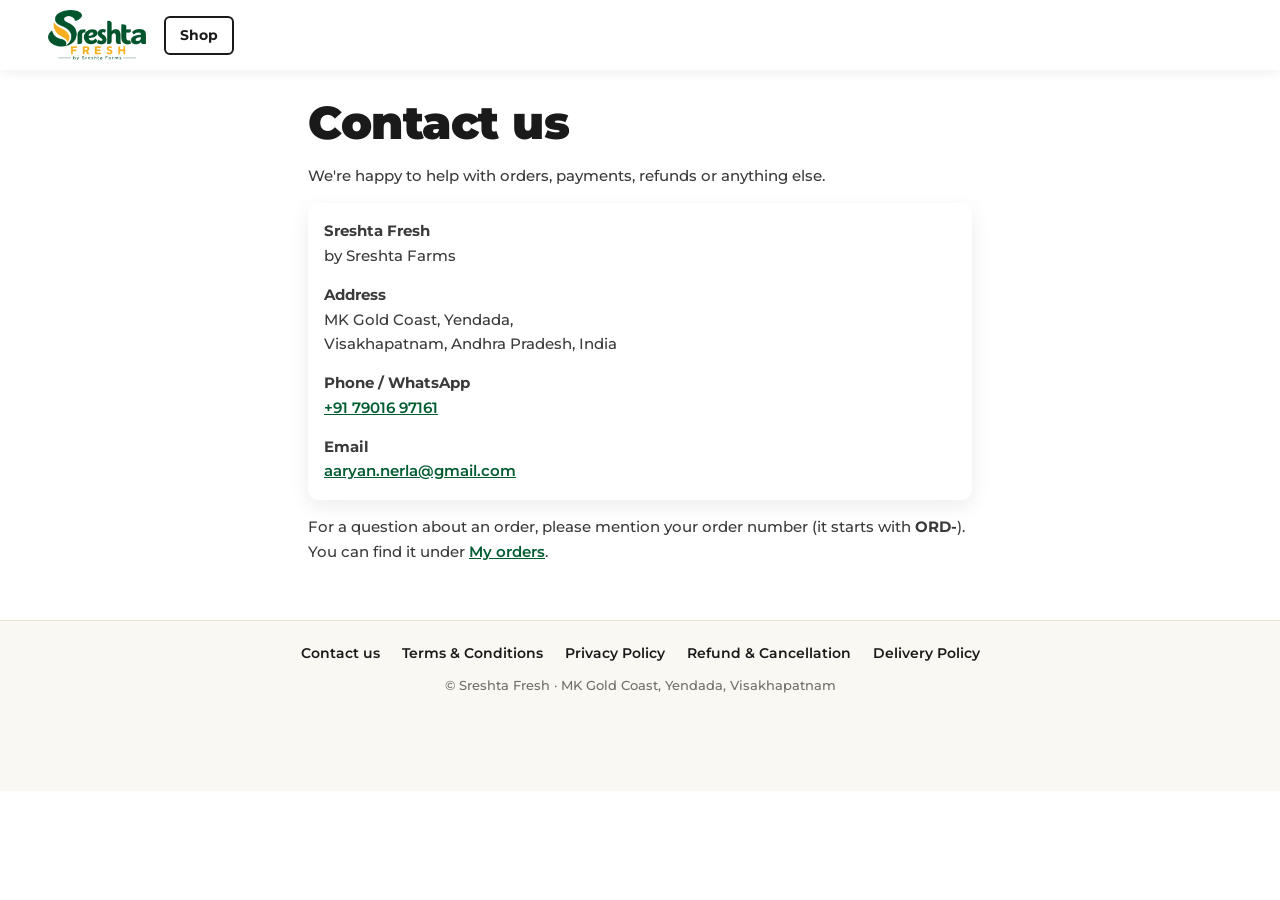
==== contact.html @ a00caa41 "Add files via upload" ====
<!DOCTYPE html>
<html lang="en">
<head>
  <meta charset="utf-8">
  <meta name="viewport" content="width=device-width, initial-scale=1, viewport-fit=cover">
  <title>Contact us · Sreshta Fresh</title>
  <link rel="icon" href="icon.png">
  <link rel="preconnect" href="https://fonts.googleapis.com">
  <link rel="preconnect" href="https://fonts.gstatic.com" crossorigin>
  <link href="https://fonts.googleapis.com/css2?family=Montserrat:wght@400;500;600;700;800;900&display=swap" rel="stylesheet">
  <link rel="stylesheet" href="style.css">
</head>
<body>
  <header class="top">
    <a href="./" class="brand"><img src="logo.png" alt="Sreshta Fresh by Sreshta Farms"></a>
    <a href="./" class="pill-btn">Shop</a>
  </header>
  <main class="legal">
    <h1>Contact us</h1>
    <p>We're happy to help with orders, payments, refunds or anything else.</p>
    <div class="card contact-card">
      <p><b>Sreshta Fresh</b><br>by Sreshta Farms</p>
      <p><b>Address</b><br>MK Gold Coast, Yendada,<br>Visakhapatnam, Andhra Pradesh, India</p>
      <p><b>Phone / WhatsApp</b><br><a href="tel:+917901697161">+91 79016 97161</a></p>
      <p><b>Email</b><br><a href="mailto:aaryan.nerla@gmail.com">aaryan.nerla@gmail.com</a></p>
    </div>
    <p>For a question about an order, please mention your order number (it starts with <b>ORD-</b>). You can find it under <a href="./#orders">My orders</a>.</p>
  </main>
  <footer class="site-foot">
    <nav><a href="contact.html">Contact us</a><a href="terms.html">Terms &amp; Conditions</a><a href="privacy.html">Privacy Policy</a><a href="refund.html">Refund &amp; Cancellation</a><a href="shipping.html">Delivery Policy</a></nav>
    <p>© Sreshta Fresh · MK Gold Coast, Yendada, Visakhapatnam</p>
  </footer>
</body>
</html>
---- style.css ----
:root {
  --ink: #1a1a1a;
  --ink-2: #3a3a3a;
  --muted: #6f6f6a;
  --line: #e6e0d2;
  --bg: #ffffff;
  --soft: #faf8f3;
  --card: #ffffff;
  --gold: #f8b226;
  --gold-d: #9a7410;
  --gold-l: #fff6dc;
  --green: #015c30;
  --green-l: #e4f1e8;
  --stamp: #8a3324;
  --red: #c0392b;
  --red-l: #fdecea;
  --shadow: 0 6px 20px rgba(20, 20, 10, .08);
  --radius: 10px;
  --t-veg: #edf5ee;
  --t-flo: #fff1e6;
  --t-egg: #fff7e0;
  --t-chk: #f5ede4;
}
* { box-sizing: border-box; }
html { -webkit-text-size-adjust: 100%; }
body {
  margin: 0; background: var(--bg); color: var(--ink);
  font: 500 15px/1.5 "Montserrat", system-ui, -apple-system, "Segoe UI", Roboto, sans-serif;
  -webkit-tap-highlight-color: transparent;
}
h1, h2, h3 { font-weight: 800; line-height: 1.1; margin: 0; letter-spacing: -.01em; }
a { color: var(--ink); }
button, select { font: inherit; cursor: pointer; }
[hidden] { display: none !important; }

/* ---------- header ---------- */
.top {
  position: sticky; top: 0; z-index: 20; display: flex; align-items: center; gap: 18px;
  padding: 10px clamp(16px, 4vw, 48px); background: #fff; box-shadow: 0 2px 12px rgba(0, 0, 0, .07);
}
.brand img { height: 50px; width: auto; display: block; }
.nav { margin-left: auto; display: flex; gap: 26px; }
.nav button { border: 0; background: none; padding: 6px 0; font-weight: 600; font-size: 15.5px; color: var(--ink); border-bottom: 2px solid transparent; }
.nav button:hover, .nav button.on { border-bottom-color: var(--gold); }
.pill-btn {
  text-decoration: none; font-weight: 700; font-size: 14px; color: var(--ink); background: #fff;
  border: 2px solid var(--ink); padding: 7px 14px; border-radius: 6px; white-space: nowrap;
}
.pill-btn:hover { background: var(--ink); color: var(--gold); }
@media (max-width: 860px) {
  .nav { display: none; }
  .pill-btn { margin-left: auto; }
  .brand img { height: 42px; }
}

main { max-width: 1280px; margin: 0 auto; padding: 22px clamp(16px, 4vw, 48px) 120px; }
.view { display: none; }
.view.on { display: block; }

/* ---------- shop heading + filters ---------- */
.shop-head { display: flex; flex-wrap: wrap; align-items: center; justify-content: space-between; gap: 16px 24px; }
.shop-head h1 { font-size: clamp(34px, 6.4vw, 76px); font-weight: 900; letter-spacing: -.02em; }
.cats { display: flex; gap: 10px; overflow-x: auto; scrollbar-width: none; max-width: 100%; padding-bottom: 2px; }
.cats::-webkit-scrollbar { display: none; }
.cat {
  flex: none; border: 2px solid var(--line); background: #fff; color: var(--ink); border-radius: 4px;
  padding: 12px 20px; font-weight: 700; font-size: 14px; letter-spacing: .08em; text-transform: uppercase;
}
.cat:hover { border-color: var(--ink); }
.cat.on { background: var(--ink); border-color: var(--ink); color: var(--gold); }
@media (max-width: 600px) { .cat { padding: 9px 14px; font-size: 12.5px; } }

.infobar { display: flex; flex-wrap: wrap; align-items: center; gap: 4px 10px; margin: 14px 0 6px; color: var(--muted); font-size: 14px; }
.infobar .sep { color: var(--line); }
.live { display: inline-flex; align-items: center; gap: 7px; font-weight: 700; color: var(--green); }
.dot { width: 9px; height: 9px; border-radius: 50%; background: #1fae5b; box-shadow: 0 0 0 0 rgba(31, 174, 91, .6); animation: pulse 1.8s infinite; }
.live.off { color: var(--red); }
.live.off .dot { background: var(--red); animation: none; }
@keyframes pulse { 70% { box-shadow: 0 0 0 8px rgba(31, 174, 91, 0); } 100% { box-shadow: 0 0 0 0 rgba(31, 174, 91, 0); } }

.note { margin-top: 12px; padding: 12px 16px; border-radius: 6px; background: var(--gold-l); color: #6b4a00; font-weight: 600; font-size: 14px; }
.note.err { background: var(--red-l); color: var(--red); }

/* chicken pre-book strip */
.chick {
  margin-top: 14px; display: flex; align-items: center; gap: 14px; padding: 14px 18px; border-radius: 6px;
  background: var(--ink); color: #fff;
}
.chick .em { font-size: 30px; }
.chick b { display: block; font-size: 16px; font-weight: 800; }
.chick span { color: #cfcabd; font-size: 13.5px; }
.chick .btn { margin-left: auto; flex: none; }

/* ---------- product grid ---------- */
.grid { display: grid; grid-template-columns: repeat(2, minmax(0, 1fr)); gap: 14px; margin-top: 20px; }
@media (min-width: 760px) { .grid { grid-template-columns: repeat(3, minmax(0, 1fr)); gap: 22px; } }
@media (min-width: 1100px) { .grid { grid-template-columns: repeat(4, minmax(0, 1fr)); gap: 28px; } }
.loading, .empty { grid-column: 1 / -1; text-align: center; color: var(--muted); padding: 40px 10px; }

.item { position: relative; background: var(--card); border-radius: var(--radius); box-shadow: var(--shadow); overflow: hidden; display: flex; flex-direction: column; }
.ph { position: relative; aspect-ratio: 4 / 3; display: grid; place-items: center; font-size: 64px; overflow: hidden; }
.ph img { position: absolute; inset: 0; width: 100%; height: 100%; object-fit: cover; }
.ph .em { line-height: 1; }
.ph.Veggies { background: var(--t-veg); }
.ph.Flowers { background: var(--t-flo); }
.ph.Eggs { background: var(--t-egg); }
.ph.Country-Chicken { background: var(--t-chk); }
.badge {
  position: absolute; left: 14px; top: 14px; z-index: 1; background: var(--gold); color: var(--ink);
  font-weight: 800; font-size: 12.5px; letter-spacing: .04em; text-transform: uppercase; padding: 6px 11px; border-radius: 3px;
}
.stamp {
  position: absolute; z-index: 2; left: 50%; top: 50%; transform: translate(-50%, -50%) rotate(-14deg);
  border: 3px solid var(--stamp); color: var(--stamp); background: rgba(255, 255, 255, .88); border-radius: 12px;
  padding: 6px 14px; font-weight: 900; font-size: clamp(16px, 2.6vw, 27px); letter-spacing: .03em; text-transform: uppercase; white-space: nowrap;
}
.item.sold .ph img, .item.sold .ph .em { filter: grayscale(.7) opacity(.75); }

.info { padding: 16px 18px 18px; display: flex; flex-direction: column; flex: 1; }
.kicker { color: var(--gold-d); font-size: 12.5px; font-weight: 700; letter-spacing: .14em; text-transform: uppercase; }
.name { font-weight: 800; font-size: 19px; line-height: 1.25; margin-top: 6px; }
.sub { color: var(--muted); font-size: 15px; margin-top: 3px; }
.sub.low { color: #a26a00; font-weight: 700; }
.sub.out { color: var(--stamp); font-weight: 700; }
.lbl { color: var(--muted); font-weight: 700; font-size: 14px; margin: 14px 0 6px; }
.pack {
  width: 100%; appearance: none; -webkit-appearance: none; background: #fff url("data:image/svg+xml,%3Csvg xmlns='http://www.w3.org/2000/svg' width='12' height='8'%3E%3Cpath d='M1 1l5 5 5-5' fill='none' stroke='%231a1a1a' stroke-width='2'/%3E%3C/svg%3E") no-repeat right 14px center;
  border: 2px solid var(--line); border-radius: 4px; padding: 11px 38px 11px 14px; font-size: 17px; font-weight: 600; color: var(--ink);
}
.pack:focus { outline: none; border-color: var(--ink); }
.pack:disabled { color: var(--muted); background-color: var(--soft); }
.price { margin-top: 14px; display: flex; align-items: baseline; flex-wrap: wrap; gap: 0 8px; }
.price b { font-size: 26px; font-weight: 800; }
.price span { color: var(--muted); font-size: 15px; }
.per { color: var(--muted); font-size: 12.5px; margin-top: 1px; }
.acts { display: flex; gap: 10px; margin-top: auto; padding-top: 14px; }
.acts .btn { flex: 1; }
.count {
  flex: 1; display: flex; align-items: center; justify-content: space-between; border: 2px solid var(--ink); border-radius: 4px; background: #fff; min-height: 50px;
}
.count button { border: 0; background: none; width: 44px; align-self: stretch; font-size: 22px; font-weight: 800; color: var(--ink); }
.count span { font-weight: 800; font-size: 18px; }
.acts .btn.gold { min-height: 50px; font-size: 16px; letter-spacing: .06em; }
.in-basket { border: 0; background: none; padding: 0; text-align: left; font-size: 13px; color: var(--green); font-weight: 700; margin-top: 10px; }

@media (max-width: 600px) {
  .info { padding: 12px 12px 14px; }
  .name { font-size: 16px; }
  .sub { font-size: 13px; }
  .kicker { font-size: 10.5px; letter-spacing: .1em; }
  .lbl { margin: 10px 0 5px; font-size: 12.5px; }
  .pack { font-size: 15px; padding: 9px 30px 9px 10px; background-position: right 10px center; }
  .price b { font-size: 21px; }
  .price span { font-size: 13px; }
  .badge { left: 8px; top: 8px; font-size: 10.5px; padding: 4px 8px; }
  .ph { font-size: 46px; }
  .acts { flex-direction: column; gap: 8px; }
}

/* ---------- buttons ---------- */
.btn {
  border: 2px solid transparent; border-radius: 4px; padding: 12px 18px; font-weight: 800; font-size: 14.5px; letter-spacing: .04em;
  background: var(--soft); color: var(--ink); display: inline-flex; align-items: center; justify-content: center; gap: 6px; text-decoration: none; text-align: center;
}
.btn.gold { background: var(--gold); color: var(--ink); text-transform: uppercase; }
.btn.gold:hover { filter: brightness(.96); }
.btn.dark, .btn.green { background: var(--ink); color: var(--gold); }
.btn.ghost { background: #fff; border-color: var(--ink); color: var(--ink); }
.btn.wa { background: #1fa855; color: #fff; }
.btn.danger { background: #fff; border-color: #efc4bd; color: var(--red); }
.btn.out { background: #ede7da; color: #9b9586; text-transform: uppercase; cursor: default; }
.btn.wide { width: 100%; }
.btn.big { padding: 15px 18px; font-size: 16px; }
.btn:disabled { opacity: .55; cursor: default; }

.stepper { display: flex; align-items: center; border: 2px solid var(--line); border-radius: 4px; overflow: hidden; background: #fff; }
.stepper button { border: 0; background: transparent; color: var(--ink); width: 38px; height: 40px; font-size: 20px; font-weight: 800; flex: none; }
.stepper input {
  flex: 1; min-width: 0; width: 100%; border: 0; background: transparent; color: var(--ink); text-align: center;
  font: 700 15px "Montserrat", sans-serif; padding: 0; -moz-appearance: textfield;
}
.stepper input::-webkit-outer-spin-button, .stepper input::-webkit-inner-spin-button { -webkit-appearance: none; margin: 0; }
.stepper .u { color: var(--muted); font-size: 12px; font-weight: 700; padding-right: 2px; }

/* ---------- basket bar ---------- */
.basket-bar { position: fixed; left: 0; right: 0; bottom: 0; z-index: 30; padding: 10px 16px calc(10px + env(safe-area-inset-bottom)); }
.basket-bar button {
  width: 100%; max-width: 560px; margin: 0 auto; display: flex; justify-content: space-between; align-items: center;
  background: var(--ink); color: #fff; border: 0; border-radius: 6px; padding: 16px 20px; font-weight: 800; font-size: 16px;
  box-shadow: 0 10px 28px rgba(0, 0, 0, .28);
}
.bb-go { color: var(--gold); text-transform: uppercase; letter-spacing: .04em; font-size: 14px; }

/* ---------- bottom sheet ---------- */
.sheet-wrap { position: fixed; inset: 0; z-index: 50; background: rgba(15, 15, 10, .5); display: flex; align-items: flex-end; justify-content: center; }
.sheet {
  width: 100%; max-width: 560px; max-height: 92vh; overflow: auto; background: var(--soft); border-radius: 14px 14px 0 0;
  padding: 20px 16px calc(22px + env(safe-area-inset-bottom)); animation: up .22s ease-out;
}
@keyframes up { from { transform: translateY(30px); opacity: .4; } }
.sheet-head { display: flex; justify-content: space-between; align-items: center; margin-bottom: 14px; }
.sheet-head h2 { font-size: 24px; }
.x { border: 0; background: #fff; width: 38px; height: 38px; border-radius: 50%; font-size: 20px; box-shadow: var(--shadow); }

.card { background: var(--card); border-radius: var(--radius); box-shadow: var(--shadow); padding: 16px; margin-bottom: 14px; }
.card h3 { font-size: 17px; }
.line { display: flex; align-items: center; gap: 10px; padding: 11px 0; border-top: 1px solid var(--line); }
.line:first-child { border-top: 0; padding-top: 2px; }
.line .grow { flex: 1; min-width: 0; }
.line .name { font-size: 15.5px; margin: 0; }
.line .price { margin: 2px 0 0; color: var(--muted); font-size: 13.5px; display: block; }
.line .stepper { width: 132px; flex: none; margin: 0; }
.line .amt { width: 66px; text-align: right; font-weight: 800; flex: none; }
.total { display: flex; justify-content: space-between; font-size: 21px; font-weight: 900; padding-top: 12px; border-top: 2px dashed var(--line); margin-top: 6px; }
.payinfo { display: flex; gap: 10px; align-items: center; background: var(--gold-l); border-radius: 6px; padding: 12px 14px; font-size: 14px; font-weight: 600; color: #6b4a00; margin-bottom: 14px; }

label { display: block; font-size: 13.5px; font-weight: 700; color: var(--muted); margin: 0 0 6px 1px; }
input, textarea {
  width: 100%; font: 500 16px "Montserrat", sans-serif; padding: 12px 13px; border: 2px solid var(--line); border-radius: 4px; background: #fff; color: var(--ink);
}
input:focus, textarea:focus { outline: none; border-color: var(--ink); }
.field { margin-bottom: 12px; }
.row2 { display: grid; grid-template-columns: 1fr 1fr; gap: 10px; }
.inline { display: flex; gap: 8px; }
.inline input { flex: 1; min-width: 0; }
.hint { font-size: 13px; color: var(--muted); margin: 5px 1px 0; }
.hint.ok { color: var(--green); font-weight: 700; }
.toggle { display: grid; grid-template-columns: 1fr 1fr; gap: 8px; margin-bottom: 12px; }
.toggle button { border: 2px solid var(--line); background: #fff; border-radius: 4px; padding: 12px 6px; font-weight: 700; color: var(--ink); }
.toggle button.on { border-color: var(--ink); background: var(--ink); color: var(--gold); }

/* ---------- order placed + my orders ---------- */
.back { display: inline-block; font-weight: 700; text-decoration: none; margin: 4px 0 12px; }
#view-orders h2, #view-done h2 { font-size: clamp(28px, 5vw, 44px); font-weight: 900; margin-bottom: 14px; }
#view-orders, #view-done { max-width: 640px; margin: 0 auto; }
.done-top { text-align: center; padding: 18px 10px 8px; }
.tick { width: 74px; height: 74px; margin: 0 auto 12px; border-radius: 50%; background: var(--gold); color: var(--ink); display: grid; place-items: center; font-size: 38px; font-weight: 900; animation: pop .35s ease-out; }
@keyframes pop { from { transform: scale(.4); } }
.oid { font-weight: 700; color: var(--muted); font-size: 14px; }
.actions { display: grid; gap: 10px; }
.actions .row2 { gap: 10px; }

.track { display: flex; align-items: center; margin: 12px 0 6px; }
.track .st { flex: 1; text-align: center; font-size: 12px; font-weight: 700; color: #b5b1a6; position: relative; }
.track .st::before { content: ""; display: block; width: 14px; height: 14px; margin: 0 auto 6px; border-radius: 50%; background: #e3ddcf; position: relative; z-index: 1; }
.track .st::after { content: ""; position: absolute; top: 6px; left: -50%; width: 100%; height: 3px; background: #e3ddcf; }
.track .st:first-child::after { display: none; }
.track .st.on { color: var(--green); }
.track .st.on::before, .track .st.on::after { background: var(--green); }
.track .st.now::before { box-shadow: 0 0 0 5px var(--green-l); }
.chip { display: inline-block; font-size: 11.5px; font-weight: 800; letter-spacing: .05em; text-transform: uppercase; padding: 4px 9px; border-radius: 3px; background: var(--green-l); color: var(--green); }
.chip.pending { background: var(--gold-l); color: var(--gold-d); }
.chip.cancel { background: var(--red-l); color: var(--red); }
.ord-head { display: flex; justify-content: space-between; gap: 10px; align-items: flex-start; }
.ord-items { color: var(--muted); font-size: 14px; margin-top: 4px; }

.toast {
  position: fixed; left: 16px; right: 16px; bottom: 90px; z-index: 60; max-width: 520px; margin: 0 auto; background: var(--ink); color: #fff;
  padding: 13px 16px; border-radius: 6px; font-weight: 600; font-size: 15px; opacity: 0; transform: translateY(10px); transition: .2s; pointer-events: none;
}
.toast.show { opacity: 1; transform: none; }
.toast.err { background: var(--red); }

@media (max-width: 380px) {
  .line .stepper { width: 116px; }
}

/* ---------- footer + policy pages ---------- */
.site-foot { border-top: 1px solid var(--line); background: var(--soft); padding: 22px clamp(16px, 4vw, 48px) calc(96px + env(safe-area-inset-bottom)); text-align: center; }
.site-foot nav { display: flex; flex-wrap: wrap; justify-content: center; gap: 8px 22px; }
.site-foot a { color: var(--ink); font-weight: 600; font-size: 14px; text-decoration: none; }
.site-foot a:hover { text-decoration: underline; }
.site-foot p { color: var(--muted); font-size: 13px; margin: 12px 0 0; }
main.legal { max-width: 760px; padding-bottom: 40px; }
.legal h1 { font-size: clamp(30px, 5vw, 46px); font-weight: 900; margin: 6px 0 6px; }
.legal h2 { font-size: 19px; margin: 26px 0 8px; }
.legal p, .legal li { color: var(--ink-2); line-height: 1.65; }
.legal ul { padding-left: 20px; margin: 6px 0; }
.legal li { margin: 4px 0; }
.legal .upd { color: var(--muted); font-size: 13.5px; margin-top: 0; }
.legal a { color: var(--green); font-weight: 600; }
.contact-card p { margin: 0 0 14px; }
.contact-card p:last-child { margin-bottom: 0; }
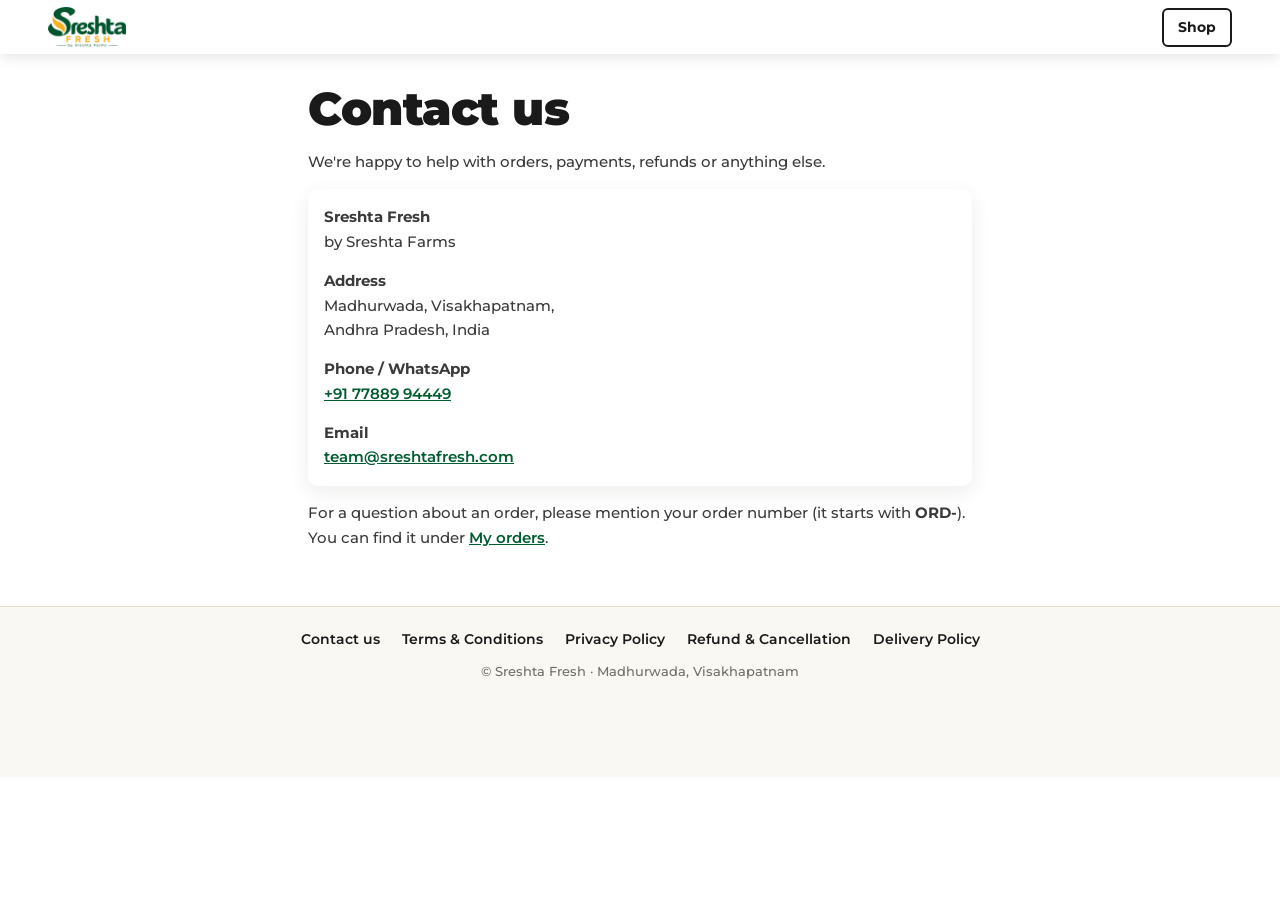
==== commit f14c9644: "New contact details: Madhurwada address, +91 77889 94449, team@sreshtafresh.com Updated on the conta" ====
--- a/contact.html
+++ b/contact.html
@@ -20,15 +20,15 @@
     <p>We're happy to help with orders, payments, refunds or anything else.</p>
     <div class="card contact-card">
       <p><b>Sreshta Fresh</b><br>by Sreshta Farms</p>
-      <p><b>Address</b><br>MK Gold Coast, Yendada,<br>Visakhapatnam, Andhra Pradesh, India</p>
-      <p><b>Phone / WhatsApp</b><br><a href="tel:+917901697161">+91 79016 97161</a></p>
-      <p><b>Email</b><br><a href="mailto:aaryan.nerla@gmail.com">aaryan.nerla@gmail.com</a></p>
+      <p><b>Address</b><br>Madhurwada, Visakhapatnam,<br>Andhra Pradesh, India</p>
+      <p><b>Phone / WhatsApp</b><br><a href="tel:+917788994449">+91 77889 94449</a></p>
+      <p><b>Email</b><br><a href="mailto:team@sreshtafresh.com">team@sreshtafresh.com</a></p>
     </div>
     <p>For a question about an order, please mention your order number (it starts with <b>ORD-</b>). You can find it under <a href="./#orders">My orders</a>.</p>
   </main>
   <footer class="site-foot">
     <nav><a href="contact.html">Contact us</a><a href="terms.html">Terms &amp; Conditions</a><a href="privacy.html">Privacy Policy</a><a href="refund.html">Refund &amp; Cancellation</a><a href="shipping.html">Delivery Policy</a></nav>
-    <p>© Sreshta Fresh · MK Gold Coast, Yendada, Visakhapatnam</p>
+    <p>© Sreshta Fresh · Madhurwada, Visakhapatnam</p>
   </footer>
 </body>
 </html>
--- a/style.css
+++ b/style.css
@@ -34,26 +34,645 @@
 [hidden] { display: none !important; }
 
 /* ---------- header ---------- */
+/* The header floats over the page. app.js sets:
+   .dark     → over a dark section (or the hero photo): light logo, white links
+   .scrolled → glass background showing (clear while at the very top of the hero)
+   .solid    → plain white header (My orders and other pages) */
 .top {
-  position: sticky; top: 0; z-index: 20; display: flex; align-items: center; gap: 18px;
-  padding: 10px clamp(16px, 4vw, 48px); background: #fff; box-shadow: 0 2px 12px rgba(0, 0, 0, .07);
-}
-.brand img { height: 50px; width: auto; display: block; }
-.nav { margin-left: auto; display: flex; gap: 26px; }
-.nav button { border: 0; background: none; padding: 6px 0; font-weight: 600; font-size: 15.5px; color: var(--ink); border-bottom: 2px solid transparent; }
-.nav button:hover, .nav button.on { border-bottom-color: var(--gold); }
+  position: fixed; top: 0; left: 0; right: 0; z-index: 20; display: flex; align-items: center; gap: 18px;
+  padding: 7px clamp(16px, 4vw, 48px); transition: box-shadow .35s ease;
+}
+.top::before {   /* the glass layer (kept off .top itself so the phone side menu still works) */
+  content: ""; position: absolute; inset: 0; z-index: -1; opacity: 0; transition: opacity .35s ease, background-color .35s ease;
+  /* --glass = the colour of the section under the header (set by app.js), so the header blends into it */
+  background: var(--glass, rgba(255, 255, 255, .78)); -webkit-backdrop-filter: blur(12px) saturate(1.2); backdrop-filter: blur(12px) saturate(1.2);
+}
+.top.dark::before { background: var(--glass, rgba(7, 30, 18, .55)); }
+.top.scrolled::before, .top.solid::before { opacity: 1; }
+.top.solid::before { background: #fff; }
+.top.scrolled { box-shadow: 0 1px 0 rgba(0, 0, 0, .05); }
+.top.solid { box-shadow: 0 2px 14px rgba(0, 0, 0, .12); }
+.brand { position: relative; display: block; }
+.brand img { height: 40px; width: auto; display: block; transition: opacity .35s ease; }
+.brand .logo-light { position: absolute; left: 0; top: 0; opacity: 0; }
+.top.dark .brand .logo-light { opacity: 1; }
+.top.dark .brand .logo-dark { opacity: 0; }
+.pill-btn { transition: color .35s ease, border-color .35s ease, background-color .35s ease; }
+.top.dark .pill-btn { color: #fff; border-color: rgba(255, 255, 255, .85); background: transparent; }
+.top.dark .pill-btn:hover { background: #fff; color: var(--ink); }
+
+/* Right side of the header: search, Instagram, share | menu (white over dark sections) */
+.tools { margin-left: auto; display: flex; align-items: center; gap: clamp(2px, .6vw, 8px); position: relative; color: var(--ink); transition: color .35s ease; }
+.top.dark .tools { color: #fff; }
+.ico { width: 36px; height: 36px; display: grid; place-items: center; border: 0; border-radius: 50%; background: none; color: inherit; transition: background-color .2s ease; }
+.ico:hover, .ico[aria-expanded="true"] { background: rgba(127, 127, 127, .16); }
+.ico svg { width: 19px; height: 19px; fill: none; stroke: currentColor; stroke-width: 1.8; stroke-linecap: round; }
+.ico svg .fill { fill: currentColor; stroke: none; }
+.tools-sep { width: 1px; height: 26px; margin: 0 clamp(4px, .8vw, 10px); background: currentColor; opacity: .35; }
+/* search box slides open to the left of the icons */
+.search { position: absolute; right: 100%; top: 50%; translate: 0 -50%; width: 0; overflow: hidden; transition: width .3s ease; }
+.search.open { width: min(280px, 56vw); }
+.search input {
+  width: 100%; height: 40px; padding: 0 16px; border-radius: 999px; font: inherit; font-size: 15px; color: var(--ink);
+  border: 1px solid rgba(0, 0, 0, .12); background: rgba(255, 255, 255, .95); outline: none;
+}
+.search input:focus { border-color: var(--gold); }
+/* Every page except the shop (My orders, policy pages, pay page): plain white header, content starts below it */
+body:not([data-view="shop"]) { padding-top: var(--top-h); }
+body:not([data-view="shop"]) .top::before { opacity: 1; background: #fff; }
+body:not([data-view="shop"]) .top { box-shadow: 0 2px 14px rgba(0, 0, 0, .12); }
 .pill-btn {
   text-decoration: none; font-weight: 700; font-size: 14px; color: var(--ink); background: #fff;
   border: 2px solid var(--ink); padding: 7px 14px; border-radius: 6px; white-space: nowrap;
 }
 .pill-btn:hover { background: var(--ink); color: var(--gold); }
+.top > .pill-btn { margin-left: auto; }   /* policy pages: "Shop" button on the right */
+/* ☰ menu button (three lines, white over dark sections) */
+.menu-btn {
+  display: flex; flex-direction: column; justify-content: center; gap: 6px; flex: none;
+  width: 36px; height: 36px; padding: 0 8px; border: 0; border-radius: 50%; background: none; color: inherit;
+}
+.menu-btn:hover { background: rgba(127, 127, 127, .16); }
+.menu-btn span { display: block; height: 2px; border-radius: 2px; background: currentColor; }
+/* The menu slides in from the right on every screen: categories, then My orders */
+.nav {
+  position: fixed; top: 0; bottom: 0; right: 0; z-index: 40; width: min(82vw, 340px); margin: 0;
+  display: flex; flex-direction: column; padding: 22px 0; background: #fff; box-shadow: -4px 0 24px rgba(0, 0, 0, .15);
+  transform: translateX(105%); transition: transform .3s ease; overflow-y: auto;
+}
+.nav-title {
+  padding: 4px 24px 14px; margin-bottom: 6px; border-bottom: 1px solid var(--line);
+  color: var(--gold-d); font-size: 12px; font-weight: 800; letter-spacing: .12em; text-transform: uppercase;
+}
+.nav-title.more { margin-top: 18px; border-top: 1px solid var(--line); padding-top: 18px; }
+.nav button, .nav a {
+  display: block; text-align: left; padding: 14px 24px; font-size: 16px; font-weight: 600; color: var(--ink); text-decoration: none;
+  border: 0; border-right: 4px solid transparent; background: none;
+}
+.nav button:hover, .nav a:hover { background: var(--soft); }
+.nav button.on { border-right-color: var(--gold); background: var(--gold-l); font-weight: 800; }
+.nav-shade { display: none; position: fixed; inset: 0; z-index: 30; background: rgba(0, 0, 0, .4); }
+.nav-open .top { z-index: 50; }   /* lift the header (and its menu) above the shade */
+.nav-open .nav { transform: none; }
+.nav-open .nav-shade { display: block; }
 @media (max-width: 860px) {
-  .nav { display: none; }
-  .pill-btn { margin-left: auto; }
-  .brand img { height: 42px; }
+  .top { gap: 10px; }
+  .brand img { height: 36px; }
+  .ico, .menu-btn { width: 34px; height: 34px; }
+  .tools-sep { margin: 0 2px; }
+  .search.open { width: calc(100vw - 32px - 4 * 40px); }   /* covers the logo while open */
+}
+
+/* ---------- hero: the whole first screen ---------- */
+:root { --top-h: 56px; }
+/* Landing sections ("bands") take their colour from data-tone: dark green or light green */
+#landing > .band[data-tone="dark"] {
+  color: #fff;
+  background: radial-gradient(120% 90% at 85% 10%, #0f5a33 0%, rgba(15, 90, 51, 0) 60%),
+              linear-gradient(135deg, #0a2a1a 0%, #0e3a23 55%, #123f27 100%);
+}
+#landing > .band[data-tone="light"] { color: var(--ink); background: var(--green-l); }
+/* Section headings read well on either colour */
+#landing > .band[data-tone="dark"] .sec-kicker { color: var(--gold); }
+#landing > .band[data-tone="dark"] h2 { color: #fff; }
+#landing > .band[data-tone="dark"] h2 em { color: var(--gold); }
+
+/* The hero starts at the very top, behind the see-through header; its padding keeps content below the header */
+.hero { min-height: 100vh; min-height: 100svh; padding-top: var(--top-h); display: flex; align-items: center; }
+/* Farm photo behind the hero, tinted green: darkest behind the text, lighter on the right */
+#landing > .band.hero {
+  background:
+    linear-gradient(rgba(11, 47, 29, 0) 72%, #0b2f1d 100%),   /* photo fades into the green behind the offer strip */
+    linear-gradient(90deg, rgba(7, 30, 18, .93) 0%, rgba(7, 30, 18, .8) 38%, rgba(7, 30, 18, .5) 70%, rgba(7, 30, 18, .4) 100%),
+    var(--hero-img, url("images/2a7ea348-bc83-4c41-a1dd-9047a102624c.jpg")) center / cover no-repeat;
+}
+/* thin white frame around the landing photo, just below the header */
+/* padding-bottom keeps the content clear of the frame's bottom line, even when the text makes the landing taller */
+#landing > .band.hero { position: relative; padding-bottom: clamp(44px, 7vh, 72px); }
+#landing > .band.hero::after {
+  content: ""; position: absolute; pointer-events: none;
+  inset: calc(var(--top-h) + 4px) clamp(12px, 2.4vw, 44px) clamp(14px, 3.5vh, 40px);
+  border: 1.5px solid rgba(255, 255, 255, .6); border-radius: clamp(18px, 2vw, 32px);
+}
+/* ---------- offer strip: logo gold, dark green text, product photo popping out of the top ---------- */
+/* full width, lined up with the white frame around the landing photo */
+/* the strip sits on a slow fade from the landing's dark green into the green of "From our fields" */
+.offer-wrap {
+  padding: clamp(40px, 7vh, 80px) clamp(12px, 2.4vw, 44px);
+  background: linear-gradient(#0b2f1d, #10402a);
+}
+.offer-wrap .of-slide { box-shadow: 0 18px 40px rgba(0, 0, 0, .28); }
+#landing > .offer-wrap:not([hidden]) + .band { padding-top: clamp(20px, 4vh, 48px); }   /* the strip's cream half already makes the gap */
+.offer { position: relative; display: grid; }
+.of-slide {
+  grid-area: 1 / 1; position: relative; display: grid; align-items: center; gap: clamp(18px, 3vw, 56px);
+  grid-template-columns: auto minmax(0, 1fr) clamp(140px, 15vw, 260px) auto; min-height: clamp(150px, 22vh, 230px);
+  padding: clamp(24px, 3.6vh, 40px) clamp(26px, 3.6vw, 64px); border-radius: clamp(18px, 2vw, 32px);
+  background: var(--gold); color: #0b2f1d; box-shadow: 0 18px 40px rgba(0, 0, 0, .35);
+  opacity: 0; visibility: hidden; transition: opacity .6s ease, visibility .6s;
+}
+.of-slide:not(.has-ph) { grid-template-columns: auto minmax(0, 1fr) auto; }
+/* big offer on the left, then a thin divider, then the details */
+.of-big { order: -1; padding-right: clamp(18px, 3vw, 56px); border-right: 2px solid rgba(11, 47, 29, .25); }
+.of-slide.on { opacity: 1; visibility: visible; }
+.of-kicker { font-size: clamp(12px, .95vw, 15px); font-weight: 800; letter-spacing: .14em; text-transform: uppercase; opacity: .75; margin-bottom: 6px; }
+.of-txt h3 { font-size: clamp(22px, 2.3vw, 40px); font-weight: 900; line-height: 1.1; }
+.of-txt p { margin: 8px 0 0; font-size: clamp(14.5px, 1.25vw, 20px); font-weight: 600; opacity: .8; }
+.of-txt b { background: #0b2f1d; color: var(--gold); padding: .04em .32em; border-radius: .25em; letter-spacing: .06em; }   /* coupon code tag */
+.of-txt p b { background: #0b2f1d; color: var(--gold); padding: 1px 8px; border-radius: 6px; letter-spacing: .06em; }   /* coupon code */
+.of-big { font-size: clamp(52px, 7vw, 128px); font-weight: 900; line-height: .9; letter-spacing: -.03em; color: var(--green); white-space: nowrap; }
+/* a longer highlight ("To your family") is a headline, not a number: smaller, and may wrap onto two lines */
+.of-big.long { font-size: clamp(30px, 3.4vw, 62px); line-height: 1; white-space: normal; max-width: 12ch; }
+.of-ph { position: relative; align-self: stretch; }
+/* the photo stays within its own column, whatever its shape; a cut-out (transparent PNG) pops above the strip */
+.of-ph img {
+  position: absolute; left: 0; bottom: -8%; width: 100%; height: 165%;
+  object-fit: contain; object-position: center bottom; filter: drop-shadow(0 12px 18px rgba(0, 0, 0, .35));
+}
+.btn.of-go { background: #0b2f1d; color: var(--gold); border: 0; min-height: clamp(48px, 6vh, 60px); padding: 0 clamp(22px, 2vw, 34px); font-size: clamp(15px, 1.1vw, 18px); white-space: nowrap; }
+.btn.of-go:hover { background: var(--green); }
+.of-dots { position: absolute; left: 50%; bottom: -26px; translate: -50% 0; display: flex; gap: 8px; }
+.of-dots button { width: 8px; height: 8px; padding: 0; border: 0; border-radius: 50%; background: rgba(11, 47, 29, .25); }
+.of-dots button.on { background: var(--gold); width: 22px; border-radius: 4px; }
+@media (max-width: 860px) {
+  .of-slide, .of-slide:not(.has-ph) { grid-template-columns: minmax(0, 1fr) auto; gap: 12px 16px; padding: 18px 18px 18px 20px; }
+  .of-txt { grid-column: 1 / -1; padding-right: 92px; }   /* room for the photo in the corner */
+  .of-big { order: 0; padding-right: 0; border-right: 0; }   /* phones: details on top, offer + button below */
+  .of-ph { position: absolute; right: 12px; top: -26px; width: 92px; height: 92px; }
+  .of-ph img { height: 100%; bottom: 0; }
+}
+/* "From our fields" starts in that same green, then eases into its own gradient: no visible seam */
+#landing > .band.farm-story {
+  background: linear-gradient(#0b2f1d, rgba(11, 47, 29, 0) clamp(160px, 26vh, 300px)),
+    radial-gradient(120% 90% at 85% 10%, #0f5a33 0%, rgba(15, 90, 51, 0) 60%),
+    linear-gradient(135deg, #0a2a1a 0%, #0e3a23 55%, #123f27 100%);
+}
+/* Full width: text hugs the left edge, items fill the right. */
+.hero-in {
+  width: 100%; padding: clamp(28px, 5vh, 64px) clamp(20px, 4.5vw, 88px);
+  display: grid; grid-template-columns: minmax(0, 1fr) minmax(0, 1fr); gap: clamp(24px, 3vw, 56px); align-items: center;   /* text fills the left half */
+}
+/* Sizes follow the screen's width AND height, so the hero always fits in one screen. */
+.hero-kicker { color: var(--gold); font-weight: 800; font-size: clamp(13px, min(1.15vw, 2vh), 19px); letter-spacing: .14em; text-transform: uppercase; margin-bottom: 16px; }
+.hero h1 { font-size: clamp(42px, min(6vw, 10.5vh), 118px); font-weight: 900; line-height: 1; letter-spacing: -.025em; }
+.hero h1 em { display: block; font-style: normal; color: var(--gold); }
+.hero p { color: #e1eae2; font-size: clamp(16px, min(1.55vw, 2.7vh), 26px); line-height: 1.55; max-width: none; margin: 2.8vh 0 3vh; }
+.hero-points { list-style: none; padding: 0; margin: 0 0 3.2vh; display: flex; flex-wrap: wrap; gap: 10px 12px; }
+.hero-points li { background: rgba(255, 255, 255, .09); border: 1px solid rgba(255, 255, 255, .16); padding: 10px 18px; border-radius: 99px; font-size: clamp(14px, min(1.15vw, 2.1vh), 19px); font-weight: 600; }
+.hero .btn.big { min-width: 280px; padding: 19px 30px; font-size: clamp(16px, min(1.25vw, 2.2vh), 21px); }
+
+/* The items sit in a frosted box, 3/4 of the column wide, pushed to the right */
+.hero-items {
+  width: 75%; margin-left: auto; padding: clamp(14px, 1.3vw, 22px); border-radius: 20px;
+  background: rgba(7, 30, 18, .04); border: 1px solid rgba(255, 255, 255, .22);   /* nearly clear glass */
+  -webkit-backdrop-filter: blur(2px); backdrop-filter: blur(2px); box-shadow: 0 20px 50px rgba(0, 0, 0, .15);
+}
+.hero-items-head { font-weight: 800; font-size: clamp(13px, 1.1vw, 17px); letter-spacing: .12em; text-transform: uppercase; color: var(--gold); margin: 0 2px 14px; text-shadow: 0 1px 4px rgba(0, 0, 0, .5); }
+.hero-grid { display: grid; grid-template-columns: repeat(2, minmax(0, 1fr)); gap: clamp(12px, 1.4vw, 22px); }
+
+/* Computers: the items box runs from the top of the hero to the bottom, 2 columns × 3 rows,
+   and the photos stretch to fill each card's height. The text stays centred on the left. */
+@media (min-width: 861px) {
+  /* hero is exactly one screen tall, so the box can't spill past it */
+  .hero { align-items: stretch; height: 100vh; height: 100svh; min-height: 640px; }
+  .hero-in { align-items: stretch; height: 100%; padding-top: clamp(36px, 8vh, 96px); padding-bottom: clamp(36px, 8vh, 96px); }
+  .hero-txt { align-self: center; }
+  .hero-items { width: 60%; display: flex; flex-direction: column; min-height: 0; }
+  .hero-grid { flex: 1; min-height: 0; grid-template-rows: repeat(3, minmax(0, 1fr)); }
+  .hero-grid .hc { min-height: 0; }
+  .hero-grid .hc-ph { aspect-ratio: auto; flex: 1; min-height: 0; }   /* the photo takes the space… */
+  .hero-grid .hc-body { flex: none; padding: 8px 11px 10px; }        /* …the name and price stay a compact strip */
+  .hero-grid .hc-name { font-size: clamp(14px, 1.05vw, 17px); }
+  .hero-grid .hc-pack { font-size: clamp(12px, .85vw, 14px); margin-top: 1px; }
+  .hero-grid .hc-row { padding-top: 4px; }
+  .hero-grid .hc-price b { font-size: clamp(15px, 1.2vw, 19px); }
+  .hero-grid .hc-price s { font-size: clamp(12px, .85vw, 14px); }
+  .hero-grid .hc-add { width: clamp(30px, 2.2vw, 36px); height: clamp(30px, 2.2vw, 36px); font-size: clamp(19px, 1.4vw, 23px); border-radius: 9px; }
+}
+.hero-empty { color: #cfd9d0; padding: 40px 8px; text-align: center; }
+.hc { background: #fff; color: var(--ink); border-radius: 14px; overflow: hidden; display: flex; flex-direction: column; box-shadow: 0 12px 30px rgba(0, 0, 0, .25); }
+.hc-ph { position: relative; aspect-ratio: 16 / 10; display: grid; place-items: center; background: var(--soft); font-size: 44px; }
+.hc-ph img { position: absolute; inset: 0; width: 100%; height: 100%; object-fit: cover; }
+.hc-ph.Veggies { background: var(--t-veg); } .hc-ph.Flowers { background: var(--t-flo); } .hc-ph.Eggs { background: var(--t-egg); } .hc-ph.Country-Chicken { background: var(--t-chk); }
+.hc-off { position: absolute; left: 10px; top: 10px; background: var(--green); color: #fff; font-size: clamp(11px, .9vw, 13px); font-weight: 800; padding: 4px 9px; border-radius: 6px; }
+.hc-body { padding: clamp(10px, 1vw, 16px); display: flex; flex-direction: column; flex: 1; }
+.hc-name { font-weight: 800; font-size: clamp(16px, 1.35vw, 22px); line-height: 1.2; }
+.hc-pack { color: #45453f; font-weight: 600; font-size: clamp(13.5px, 1.05vw, 17px); margin-top: 3px; }
+.hc-pack i { font-style: normal; color: var(--gold); }
+.hc-row { display: flex; align-items: center; justify-content: space-between; gap: 8px; margin-top: auto; padding-top: 8px; }
+.hc-price { display: flex; align-items: baseline; gap: 8px; flex-wrap: wrap; }
+.hc-price b { font-size: clamp(18px, 1.6vw, 26px); font-weight: 900; }
+.hc-price s { color: #5c5c55; font-weight: 600; font-size: clamp(13.5px, 1.05vw, 17px); text-decoration-thickness: 2px; }
+.hc-add {
+  flex: none; width: clamp(36px, 3vw, 46px); height: clamp(36px, 3vw, 46px); border-radius: 11px; border: 0; background: var(--gold); color: var(--ink);
+  font-size: clamp(22px, 1.8vw, 28px); font-weight: 800; line-height: 1; display: grid; place-items: center;
+}
+.hc-add:hover { filter: brightness(.95); }
+.hc-add.hc-res { width: auto; padding: 0 12px; font-size: 13px; font-weight: 800; letter-spacing: .03em; text-transform: uppercase; }   /* chicken "Reserve" */
+/* landing cards: a compact Reserve, so the price beside it always shows in full */
+.hero-grid .hc .hc-add.hc-res { flex: none; width: auto; height: auto; padding: 6px 10px; font-size: clamp(10.5px, .8vw, 12.5px); letter-spacing: .02em; border-radius: 8px; }
+.hero-grid .hc .hc-row { gap: 6px; }
+.hero-grid .hc .hc-price { min-width: 0; overflow: hidden; }
+.hc-add:disabled, .acts .btn:disabled { opacity: .55; cursor: default; }
+.hc-add.in { background: var(--green); color: #fff; font-size: clamp(17px, 1.4vw, 22px); }
+
+/* Landing cards: the photo fills the whole card, sharp; the name and price sit over its lower part on a soft
+   dark fade (not a blur), so white text reads on any photo, even a light one like eggs. */
+.hero-grid .hc { position: relative; background: #1b2a20; }
+.hero-grid .hc .hc-ph { flex: 1; }
+.hero-grid .hc .hc-body {
+  position: absolute; left: 0; right: 0; bottom: 0; color: #fff; text-shadow: 0 1px 4px rgba(0, 0, 0, .55);
+  padding-top: 34px; background: linear-gradient(rgba(6, 22, 13, 0), rgba(6, 22, 13, .5) 45%, rgba(6, 22, 13, .78));
+}
+.hero-grid .hc .hc-pack { color: rgba(255, 255, 255, .88); }
+.hero-grid .hc .hc-price s { color: rgba(255, 255, 255, .75); }
+.hero-grid .hc .hc-name { font-size: clamp(16px, 1.2vw, 20px); white-space: nowrap; overflow: hidden; text-overflow: ellipsis; }
+.hero-grid .hc .hc-price { flex-wrap: nowrap; white-space: nowrap; min-width: 0; }
+.hero-grid .hc .hc-price b { font-size: clamp(17px, 1.35vw, 22px); }
+.hero-grid .hc .hc-price s { font-size: clamp(13px, .95vw, 15px); }
+@media (max-width: 860px) {
+  /* phones: a compact strip (one line for the name, one for price + button) so most of the photo shows */
+  .hero-grid .hc .hc-ph { aspect-ratio: 4 / 5; }
+  .hero-grid .hc .hc-body { padding: 26px 10px 10px; }
+  .hero-grid .hc .hc-name { font-size: 14.5px; }
+  .hero-grid .hc .hc-row { padding-top: 4px; gap: 6px; }
+  .hero-grid .hc .hc-price b { font-size: 16px; }
+  .hero-grid .hc .hc-price s { display: none; }   /* the "% off" badge on the photo already says it */
+  .hero-grid .hc .hc-add { width: 30px; height: 30px; font-size: 18px; }
+  .hero-grid .hc .hc-add.hc-res { padding: 5px 7px; font-size: 10px; letter-spacing: 0; }
+}
+
+.sec-kicker { color: var(--gold-d); font-weight: 800; font-size: clamp(12px, 1vw, 15px); letter-spacing: .16em; text-transform: uppercase; margin-bottom: 12px; }
+/* ---------- product video: plays over the photo while the mouse is on the card (app.js) ---------- */
+.ph video.clip, .hc-ph video.clip {
+  position: absolute; inset: 0; width: 100%; height: 100%; object-fit: cover; opacity: 0; pointer-events: none;
+  transition: opacity .25s ease;
+}
+.ph video.clip.on, .hc-ph video.clip.on { opacity: 1; }
+
+/* ---------- glide-in on scroll (app.js adds .rv, then .in when it comes into view) ---------- */
+/* --rv-d staggers the glide only, so other transitions (the card hover) still react at once */
+.rv { opacity: 0; transform: translateY(48px); transition: opacity .7s ease var(--rv-d, 0s), transform .9s cubic-bezier(.2, .7, .2, 1) var(--rv-d, 0s); }
+.rv.above { transform: translateY(-48px); }   /* faded out through the top; comes back down into place */
+.rv.in { opacity: 1; transform: none; }
+
+/* item cards pop up under the mouse (translate/scale stack on top of the glide's transform) */
+.item, .item.rv {
+  transition: opacity .7s ease var(--rv-d, 0s), transform .9s cubic-bezier(.2, .7, .2, 1) var(--rv-d, 0s),
+    translate .3s cubic-bezier(.2, .7, .2, 1), scale .3s cubic-bezier(.2, .7, .2, 1), box-shadow .3s ease;
+}
+/* Small cards: hover only. Their entrance is GSAP, and a CSS opacity/transform transition would lag behind it. */
+.hc { transition: translate .3s cubic-bezier(.2, .7, .2, 1), scale .3s cubic-bezier(.2, .7, .2, 1), box-shadow .3s ease; }
+@media (hover: hover) and (pointer: fine) {
+  .item:hover, .hc:hover { translate: 0 -8px; scale: 1.03; box-shadow: 0 22px 44px rgba(0, 0, 0, .28); z-index: 2; }
+}
+@media (prefers-reduced-motion: reduce) {
+  .rv, .rv.above { opacity: 1; transform: none; transition: none; }
+  .item, .hc, .item.rv { transition: box-shadow .3s ease; }
+  .item:hover, .hc:hover { translate: none; scale: none; }
+}
+
+/* ---------- shared section heading ---------- */
+.sec-head { text-align: center; max-width: 820px; margin: 0 auto clamp(32px, 5vh, 56px); }
+.sec-head h2 { font-size: clamp(30px, 4vw, 58px); font-weight: 900; line-height: 1.05; letter-spacing: -.02em; }
+.sec-head h2 em { display: block; font-style: normal; color: var(--green); }
+.sec-head p { color: var(--ink-2); font-size: clamp(15px, 1.3vw, 19px); line-height: 1.6; margin: 16px auto 0; }
+#landing > .band[data-tone="dark"] .sec-head p { color: #d9e3da; }
+
+/* ---------- from our fields: one vegetable in the spotlight ----------
+   Text, price and thumbnails on the left; the photo fills the right half of the screen, edge to edge,
+   fading softly into the green at its edges. */
+.farm-story { position: relative; overflow: hidden; padding: clamp(56px, 9vh, 110px) clamp(20px, 4.5vw, 88px); }
+.fs-empty { color: #d9e3da; font-weight: 600; padding: 40px 0; }
+.sp-txt { position: relative; z-index: 1; }
+/* "Grown at" farm tag above the vegetable's name */
+.sp-farm { display: inline-flex; align-items: center; gap: 10px; margin-top: 14px; padding: 8px 16px 8px 10px; border-radius: 14px; background: rgba(255, 255, 255, .08); border: 1px solid rgba(255, 255, 255, .14); color: #fff; font-size: clamp(14px, 1.05vw, 17px); }
+.sp-farm span { font-size: 22px; }
+.sp-farm small { display: block; font-size: 11px; font-weight: 800; letter-spacing: .12em; text-transform: uppercase; color: var(--gold); }
+.sp-farm b { font-weight: 800; }
+.sp-name { font-size: clamp(44px, 5.4vw, 98px); font-weight: 900; line-height: .95; letter-spacing: -.03em; color: #fff; margin: 6px 0 14px; }
+.sp-rate { border: 0; background: none; padding: 0; margin-bottom: 12px; color: #fff; font-weight: 800; font-size: 16px; }
+.sp-rate i { font-style: normal; color: var(--gold); }
+.sp-rate span { color: #b9c8bb; font-weight: 600; font-size: 14px; }
+.sp-story { color: #d9e3da; font-size: clamp(16px, 1.3vw, 21px); line-height: 1.65; max-width: 34em; margin: 0; }
+.sp-buy { display: flex; align-items: center; flex-wrap: wrap; gap: 14px 26px; margin-top: clamp(22px, 3.6vh, 36px); }
+.sp-price { display: flex; align-items: baseline; flex-wrap: wrap; gap: 0 10px; color: #fff; }
+.sp-price b { font-size: clamp(34px, 3vw, 54px); font-weight: 900; line-height: 1; }
+.sp-price span { font-size: clamp(15px, 1.1vw, 18px); font-weight: 700; opacity: .7; margin-left: -6px; }
+.sp-price s { color: #b9c8bb; font-weight: 600; font-size: clamp(15px, 1.1vw, 18px); }
+.sp-price em { flex-basis: 100%; font-style: normal; color: var(--gold); font-weight: 800; font-size: 14px; margin-top: 6px; }
+.sp-buy .btn.ghost { color: #fff; border-color: rgba(255, 255, 255, .7); background: transparent; }
+.sp-points { list-style: none; padding: 0; margin: clamp(22px, 3.6vh, 36px) 0 0; display: flex; flex-wrap: wrap; gap: 10px; }
+.sp-points li { display: flex; align-items: center; gap: 8px; padding: 7px 14px 7px 8px; border-radius: 999px; font-weight: 700; font-size: 14px; color: #fff; background: rgba(255, 255, 255, .08); border: 1px solid rgba(248, 178, 38, .35); }
+.sp-points span { font-size: 16px; }
+/* thumbnails: tap to put another vegetable in the spotlight */
+.sp-thumbs { display: flex; flex-wrap: wrap; gap: clamp(10px, 1vw, 16px); margin-top: clamp(24px, 4vh, 40px); }
+.sp-th { width: clamp(62px, 5.2vw, 84px); border: 0; background: none; padding: 0; color: #fff; text-align: center; }
+.sp-th img, .sp-th span {
+  display: grid; place-items: center; width: 100%; aspect-ratio: 1; border-radius: 16px; object-fit: cover; font-size: 30px;
+  background: rgba(255, 255, 255, .08); border: 2px solid transparent; opacity: .6; transition: opacity .25s, border-color .25s, transform .25s;
+}
+.sp-th:hover img, .sp-th:hover span { opacity: .9; transform: translateY(-3px); }
+.sp-th.on img, .sp-th.on span { opacity: 1; border-color: var(--gold); }
+.sp-th small { display: block; margin-top: 6px; font-size: 12px; font-weight: 700; white-space: nowrap; overflow: hidden; text-overflow: ellipsis; opacity: .75; }
+.sp-th.on small { opacity: 1; color: var(--gold); }
+.sp-all { margin-top: clamp(18px, 3vh, 28px); border: 0; background: none; padding: 0; color: var(--gold); font-weight: 800; font-size: 16px; letter-spacing: .02em; }
+.sp-all:hover { text-decoration: underline; }
+/* how it was grown: seed, soil & compost, pest care, harvest */
+.sp-steps { list-style: none; padding: 0; margin: 4px 0 0; display: grid; grid-template-columns: repeat(2, minmax(0, 1fr)); gap: 12px 22px; max-width: 760px; }
+.sp-steps li { display: flex; gap: 12px; align-items: flex-start; color: #e6eee7; font-size: clamp(14px, 1.05vw, 16.5px); line-height: 1.45; }
+.sp-steps li > span { flex: none; width: 42px; height: 42px; border-radius: 12px; display: grid; place-items: center; font-size: 21px; background: rgba(255, 255, 255, .08); border: 1px solid rgba(248, 178, 38, .35); }
+.sp-steps small { display: block; color: var(--gold); font-size: 11.5px; font-weight: 800; letter-spacing: .12em; text-transform: uppercase; margin-bottom: 2px; }
+.sp-play {
+  display: inline-flex; align-items: center; gap: 10px; margin-top: clamp(16px, 2.6vh, 24px); padding: 8px 18px 8px 8px; border-radius: 999px;
+  border: 1px solid rgba(255, 255, 255, .35); background: rgba(255, 255, 255, .06); color: #fff; font-weight: 800; font-size: 15px;
+}
+.sp-play i { width: 34px; height: 34px; border-radius: 50%; display: grid; place-items: center; font-style: normal; font-size: 13px; padding-left: 2px; background: var(--gold); color: #0b2f1d; }
+.sp-play:hover { background: rgba(255, 255, 255, .14); }
+/* the story film replaces the photo: the photo is hidden, the edge fade switched off, and the film plays as a
+   rounded video panel with progress bars on top, a close button and a caption at the bottom */
+.sp-photo.playing .sp-view { visibility: hidden; }
+/* The photo and the film share one box: a thin white line, 10px of space, then the picture.
+   --ft/--fr/--fb/--fl place the box inside the right half (0 on phones). */
+.sp-photo { --ft: 0px; --fr: 0px; --fb: 0px; --fl: 0px; --fr-r: clamp(18px, 2vw, 30px); }
+.sp-photo::before {
+  content: ""; position: absolute; z-index: 4; pointer-events: none; inset: var(--ft) var(--fr) var(--fb) var(--fl);
+  border: 1.5px solid rgba(255, 255, 255, .9); border-radius: var(--fr-r);
+}
+/* .sp-view is the window the photos slide through (clips them to the box) */
+.sp-view, .sp-clip {
+  position: absolute; inset: calc(var(--ft) + 11.5px) calc(var(--fr) + 11.5px) calc(var(--fb) + 11.5px) calc(var(--fl) + 11.5px);
+  border-radius: calc(var(--fr-r) - 11px); overflow: hidden;   /* 1.5px white line + 10px gap */
+}
+.sp-clip { position: absolute; z-index: 3; background: #eaf4d8; color: #fff; }
+.sc-svg { position: absolute; inset: 0; width: 100%; height: 100%; display: block; }
+.sc-cap {
+  position: absolute; left: 0; right: 0; bottom: 0; z-index: 2; padding: 60px clamp(18px, 3vw, 40px) clamp(18px, 3vh, 30px);
+  background: linear-gradient(transparent, rgba(8, 30, 18, .88)); visibility: hidden;
+}
+.sc-cap small { display: block; color: var(--gold); font-weight: 800; font-size: 12px; letter-spacing: .16em; text-transform: uppercase; }
+.sc-cap b { display: block; font-size: clamp(22px, 2vw, 34px); font-weight: 900; margin-top: 4px; }
+.sc-cap span { display: block; margin-top: 4px; font-size: clamp(14px, 1.1vw, 18px); font-weight: 600; color: #e6eee7; }
+/* the real photo the cartoon dissolves into at the end */
+.sc-real { position: absolute; inset: 0; z-index: 1; width: 100%; height: 100%; object-fit: cover; visibility: hidden; }
+/* closing title over it */
+.sc-end {
+  position: absolute; left: 0; right: 0; bottom: 0; z-index: 2; display: flex; flex-direction: column; align-items: center; gap: 6px;
+  padding: 90px 20px clamp(24px, 4vh, 40px); text-align: center; visibility: hidden;
+  background: linear-gradient(transparent, rgba(8, 30, 18, .82) 60%);
+}
+.sc-end b { font-size: clamp(32px, 3.2vw, 56px); font-weight: 900; line-height: 1; text-shadow: 0 2px 10px rgba(0, 0, 0, .35); }
+.sc-end span { color: var(--gold); font-weight: 800; font-size: clamp(15px, 1.2vw, 20px); letter-spacing: .04em; }
+.sp-clip .sc-video { position: absolute; inset: 0; width: 100%; height: 100%; object-fit: cover; opacity: 0; }
+.sp-clip.has-video .sc-video { opacity: 1; }
+.sc-bars { position: absolute; z-index: 3; top: 16px; left: 18px; right: 70px; display: flex; gap: 6px; }
+.sc-bars i { flex: 1; height: 4px; border-radius: 2px; background: rgba(255, 255, 255, .3); overflow: hidden; }
+.sc-bars b { display: block; height: 100%; background: var(--gold); transform-origin: left; transform: scaleX(0); }
+.has-video .sc-bars i:not(:first-child) { display: none; }
+.has-video .sc-bars b { transform: scaleX(var(--p, 0)); }
+.sc-x { position: absolute; z-index: 3; top: 8px; right: 12px; width: 40px; height: 40px; border: 0; border-radius: 50%; background: rgba(11, 47, 29, .55); color: #fff; font-size: 24px; line-height: 1; }
+.sc-em { font-size: clamp(80px, 8vw, 140px); line-height: 1; filter: drop-shadow(0 14px 24px rgba(0, 0, 0, .45)); }
+@media (max-width: 860px) {
+  .sp-steps { grid-template-columns: 1fr; }
+  .sc-em { font-size: 72px; }
+}
+/* the photo: new ones fade in over the old (app.js) */
+.sp-img { position: absolute; inset: 0; display: grid; place-items: center; font-size: 120px; background: linear-gradient(160deg, #8fb54a, #3d7a3a 55%, #173f27); }
+.sp-img img { position: absolute; inset: 0; width: 100%; height: 100%; object-fit: cover; }
+@media (min-width: 861px) {
+  .farm-story { min-height: 100vh; min-height: 100svh; display: flex; align-items: center; }
+  .spot { width: 100%; }
+  .sp-txt { width: min(46%, 760px); }
+  .sp-photo {
+    position: absolute; top: 0; bottom: 0; right: 0; width: 54%;
+    --ft: clamp(84px, 13vh, 130px); --fr: 5%; --fb: clamp(40px, 8vh, 90px); --fl: 4%;
+  }
+}
+/* phones: the photo first, full width, then the text */
+@media (max-width: 860px) {
+  .spot { display: flex; flex-direction: column; }
+  .sp-photo { position: relative; order: -1; height: 46vh; min-height: 260px; margin: 0 0 20px; --fr-r: 18px; }
+  .sp-name { font-size: 40px; }
+  .sp-th { width: 58px; }
+}
+
+/* ---------- "From our fields" version 2: uneven grid of vegetables, farm photos and growing details ---------- */
+/* green, carrying on from the strip above (which fades into #10402a) and slowly lightening */
+#landing > .band.mosaic-sec { background: linear-gradient(#10402a, #17573a); padding: clamp(56px, 9vh, 110px) clamp(20px, 4.5vw, 88px); }
+/* heading row: title on the left, "See all" on the right */
+.mz-head { display: flex; align-items: flex-end; justify-content: space-between; gap: 20px; margin-bottom: clamp(18px, 3vh, 32px); color: #fff; }
+.mz-head .sec-kicker { color: var(--gold); }
+.mz-head h2 { font-size: clamp(30px, 3.4vw, 60px); font-weight: 900; line-height: 1.02; letter-spacing: -.02em; color: #fff; }
+.mz-head h2 em { font-style: normal; color: var(--gold); }
+/* A fixed pattern, uneven but tidy (a, i = vegetables and b, j = farm photos are the big squares):
+     a a b b c d
+     a a b b e f
+     g h i i j j
+     k l i i j j        */
+.mosaic {
+  display: grid; gap: clamp(10px, 1.2vw, 20px);
+  grid-template-columns: repeat(6, minmax(0, 1fr)); grid-auto-rows: clamp(140px, 13vw, 230px);
+  grid-template-areas: "a a b b c d" "a a b b e f" "g h i i j j" "k l i i j j";
+}
+.mz-a { grid-area: a; } .mz-b { grid-area: b; } .mz-c { grid-area: c; } .mz-d { grid-area: d; } .mz-e { grid-area: e; } .mz-f { grid-area: f; }
+.mz-g { grid-area: g; } .mz-h { grid-area: h; } .mz-i { grid-area: i; } .mz-j { grid-area: j; } .mz-k { grid-area: k; } .mz-l { grid-area: l; }
+.mz { position: relative; overflow: hidden; margin: 0; border-radius: clamp(16px, 1.6vw, 26px); }
+.mz-soon { display: flex; flex-direction: column; align-items: center; justify-content: center; gap: 6px; background: #efe4c8; color: #0b2f1d; font-weight: 700; font-size: 14px; }
+.mz-soon span { font-size: clamp(48px, 4.4vw, 72px); line-height: 1; }
+.mz-soon p { margin: 0; }
+/* vegetable tile: photo fills it, name / price / + over a dark fade at the bottom */
+.mz-veg { background: #1b2a20; color: #fff; }
+.mz-ph { position: absolute; inset: 0; display: grid; place-items: center; font-size: 60px; background: var(--t-veg); }
+.mz-ph img { position: absolute; inset: 0; width: 100%; height: 100%; object-fit: cover; transition: transform .6s ease; }
+.mz-veg:hover .mz-ph img { transform: scale(1.06); }
+.mz-off { position: absolute; left: 12px; top: 12px; background: var(--green); color: #fff; font-size: 12px; font-weight: 800; padding: 4px 9px; border-radius: 6px; }
+.mz-body {
+  position: absolute; left: 0; right: 0; bottom: 0; padding: 30px clamp(12px, 1.2vw, 18px) clamp(12px, 1.2vw, 16px);
+  background: linear-gradient(rgba(6, 22, 13, 0), rgba(6, 22, 13, .5) 45%, rgba(6, 22, 13, .8)); text-shadow: 0 1px 4px rgba(0, 0, 0, .5);
+}
+.mz-body b { display: block; font-size: clamp(15px, 1.25vw, 22px); font-weight: 800; white-space: nowrap; overflow: hidden; text-overflow: ellipsis; }
+.mz-a .mz-body b, .mz-i .mz-body b { font-size: clamp(20px, 2vw, 34px); }
+.mz-row { display: flex; align-items: center; justify-content: space-between; gap: 8px; margin-top: 4px; }
+.mz-row span { font-size: 13px; font-weight: 700; opacity: .85; white-space: nowrap; }
+.mz-row i { font-style: normal; font-size: clamp(16px, 1.3vw, 22px); font-weight: 900; margin-right: 3px; opacity: 1; }
+.mz-add { flex: none; width: 34px; height: 34px; border: 0; border-radius: 10px; background: var(--gold); color: #0b2f1d; font-size: 20px; font-weight: 800; }
+.mz-add.in { background: var(--green); color: #fff; font-size: 16px; }
+/* farm photo */
+.mz-photo img { width: 100%; height: 100%; object-fit: cover; transition: transform .6s ease; }
+.mz-photo:hover img { transform: scale(1.05); }
+.mz-photo figcaption { position: absolute; left: 12px; bottom: 12px; padding: 6px 12px; border-radius: 999px; background: rgba(11, 47, 29, .78); color: #fff; font-size: 13px; font-weight: 700; }
+/* growing details */
+.mz-fact { display: flex; flex-direction: column; justify-content: flex-end; gap: 4px; padding: clamp(12px, 1.3vw, 22px); }
+.mz-fact span { font-size: clamp(46px, 4.6vw, 80px); line-height: 1; margin-bottom: auto; }
+.mz-fact small { font-size: 11.5px; font-weight: 800; letter-spacing: .12em; text-transform: uppercase; }
+.mz-fact p { margin: 0; font-size: clamp(13px, .95vw, 15.5px); font-weight: 600; line-height: 1.35; }
+.mz-fact.gold { background: var(--gold); color: #0b2f1d; }
+.mz-fact.cream { background: #efe4c8; color: #0b2f1d; }
+.mz-fact.dark { background: #2f7d4a; color: #fff; }   /* a lighter green so it shows on the green section */
+.mz-fact.dark small { color: var(--gold); }
+/* see all */
+.mz-all { flex: none; display: inline-flex; align-items: center; gap: 10px; border: 0; border-radius: 999px; padding: 12px 22px; background: var(--gold); color: #0b2f1d; font-weight: 800; font-size: 15px; }
+.mz-all span { transition: translate .25s ease; }
+.mz-all:hover span { translate: 4px 0; }
+/* tablets: the same idea in 4 columns */
+@media (max-width: 1100px) {
+  .mosaic {
+    grid-template-columns: repeat(4, minmax(0, 1fr)); grid-auto-rows: clamp(140px, 20vw, 210px);
+    grid-template-areas: "a a b b" "a a b b" "c d e f" "g h k l" "i i j j" "i i j j";
+  }
+}
+/* phones: 2 columns; the big ones full width */
+@media (max-width: 600px) {
+  .mz-head { flex-direction: column; align-items: flex-start; }
+  .mosaic {
+    grid-auto-rows: 150px; gap: 10px; grid-template-columns: repeat(2, minmax(0, 1fr));
+    grid-template-areas: "a a" "a a" "c d" "e f" "b b" "g h" "k l" "i i" "i i" "j j";
+  }
+}
+
+/* ---------- edit mode (owner): dashed outlines on editable text, tool chips, the toolbar, dragging ---------- */
+.editing [data-edit], .editing [data-ek] { outline: 1.5px dashed rgba(248, 178, 38, .85); outline-offset: 3px; border-radius: 4px; cursor: text; }
+.editing [data-edit]:hover, .editing [data-ek]:hover { outline-style: solid; background: rgba(248, 178, 38, .12); }
+.editing [contenteditable="true"] { outline: 2px solid var(--gold); background: rgba(248, 178, 38, .14); }
+.editing [data-ek]:empty::before { content: attr(data-ph); opacity: .6; font-style: italic; }
+.editing [data-color], .editing #hero { position: relative; }
+.ed-tools { position: absolute; z-index: 30; top: 10px; right: 10px; display: flex; gap: 6px; }
+.band > .ed-tools, section > .ed-tools, footer > .ed-tools { top: calc(var(--top-h) + 14px); right: 18px; }
+.ed-tools button, .ed-col {
+  display: inline-grid; place-items: center; min-width: 36px; height: 36px; padding: 0 10px; border: 0; border-radius: 10px; cursor: pointer;
+  background: rgba(11, 47, 29, .88); color: #fff; font: 700 13px/1 Montserrat, system-ui, sans-serif; box-shadow: 0 4px 12px rgba(0, 0, 0, .25);
+}
+.ed-tools button:hover, .ed-col:hover { background: #0b2f1d; }
+.ed-move { cursor: grab !important; touch-action: none; background: var(--gold) !important; color: #0b2f1d !important; }
+.ed-col { position: relative; }
+.ed-col input { position: absolute; inset: 0; opacity: 0; cursor: pointer; width: 100%; height: 100%; }
+.ed-ghost { position: fixed !important; z-index: 300; pointer-events: none; opacity: .85; rotate: 2deg; box-shadow: 0 30px 60px rgba(0, 0, 0, .35) !important; }
+.ed-lifted { opacity: .35; }
+.ed-target { outline: 3px dashed var(--gold); outline-offset: -3px; }
+#hero > .ed-tools { top: auto; bottom: 18px; left: 18px; right: auto; }   /* clear of the edit toolbar at the top */
+.editing .hc { position: relative; }   /* landing cards hold their move handle */
+.hc > .ed-tools, .item > .ed-tools { top: 6px; right: 6px; }
+.ed-bar {
+  position: fixed; z-index: 120; left: 50%; top: calc(var(--top-h) + 10px); translate: -50% 0; display: flex; align-items: center; gap: 6px;
+  padding: 6px 6px 6px 16px; border-radius: 999px; background: #0b2f1d; color: #fff; box-shadow: 0 14px 34px rgba(0, 0, 0, .35);
+  font: 600 13.5px Montserrat, system-ui, sans-serif; max-width: calc(100vw - 24px); flex-wrap: wrap; justify-content: center;
+}
+.ed-st { margin-right: 6px; } .ed-st b { color: var(--gold); }
+.ed-bar button { border: 0; border-radius: 999px; padding: 9px 14px; background: rgba(255, 255, 255, .12); color: #fff; font: inherit; font-weight: 700; cursor: pointer; }
+.ed-bar button:hover:not(:disabled) { background: rgba(255, 255, 255, .22); }
+.ed-bar button:disabled { opacity: .4; cursor: default; }
+.ed-bar .pub { background: var(--gold); color: #0b2f1d; }
+.ed-bar .pub:hover:not(:disabled) { background: #ffc54d; }
+.ed-ver { display: flex; justify-content: space-between; align-items: center; gap: 12px; }
+@media (max-width: 600px) { .ed-bar { top: auto; bottom: 12px; border-radius: 18px; padding: 8px; } .ed-st { width: 100%; text-align: center; margin: 0 0 4px; } }
+
+/* Placeholder until a real photo/video is added: coloured tile, big icon, file name to use */
+.g-ph, .lb-ph { position: absolute; inset: 0; display: flex; flex-direction: column; align-items: center; justify-content: center; gap: 8px; font-size: clamp(40px, 5vw, 72px); }
+.g-ph small, .lb-ph small { font-size: 11px; font-weight: 700; letter-spacing: .04em; color: rgba(255, 255, 255, .75); background: rgba(0, 0, 0, .25); padding: 3px 8px; border-radius: 6px; }
+
+/* Full-screen viewer */
+.lightbox { position: fixed; inset: 0; z-index: 100; background: rgba(5, 15, 9, .94); display: flex; align-items: center; justify-content: center; padding: 56px 64px; }
+.lb-stage { position: relative; width: 100%; max-width: 1200px; height: 100%; display: flex; flex-direction: column; align-items: center; justify-content: center; }
+.lb-stage img, .lb-stage video { max-width: 100%; max-height: calc(100% - 44px); border-radius: 12px; object-fit: contain; background: #000; }
+.lb-ph { position: relative; width: min(100%, 900px); aspect-ratio: 16 / 10; border-radius: 12px; font-size: 96px; }
+.lb-cap { color: #fff; font-weight: 700; font-size: 17px; margin-top: 14px; display: flex; gap: 14px; align-items: baseline; }
+.lb-cap span { color: #9fb3a5; font-size: 13px; }
+.lb-x, .lb-nav { position: absolute; border: 0; background: rgba(255, 255, 255, .12); color: #fff; border-radius: 50%; display: grid; place-items: center; }
+.lb-x { top: 14px; right: 14px; width: 44px; height: 44px; font-size: 26px; }
+.lb-nav { top: 50%; transform: translateY(-50%); width: 50px; height: 50px; font-size: 34px; line-height: 1; }
+.lb-nav.prev { left: 10px; } .lb-nav.next { right: 10px; }
+.lb-x:hover, .lb-nav:hover { background: rgba(255, 255, 255, .25); }
+
+@media (max-width: 760px) {
+  .lightbox { padding: 56px 8px 24px; }
+  .lb-nav { top: auto; bottom: 18px; transform: none; }
+  .lb-nav.prev { left: calc(50% - 60px); } .lb-nav.next { right: calc(50% - 60px); }
+  .lb-stage img, .lb-stage video { max-height: calc(100% - 110px); }
+}
+
+
+/* tablets & phones: 4 items in 2 columns, text above */
+@media (max-width: 860px) {
+  .hero-grid .hc:nth-child(n+5) { display: none; }   /* phones: 4 items, 2 × 2 */
+  :root { --top-h: 52px; }
+  /* phones: the welcome text fills the first screen on its own; the item cards follow just below it */
+  .hero { align-items: stretch; }
+  .hero-in { grid-template-columns: 1fr; gap: 8px; padding-top: 0; padding-bottom: 32px; }
+  .hero-txt {
+    min-height: calc(100vh - var(--top-h)); min-height: calc(100svh - var(--top-h));
+    display: flex; flex-direction: column; justify-content: center; align-items: flex-start; padding: 5svh 0;
+  }
+  /* bigger type and more air so the welcome uses the whole phone screen */
+  .hero-kicker { font-size: clamp(12.5px, 3.4vw, 15px); line-height: 1.5; margin-bottom: 3svh; }
+  .hero h1 { font-size: clamp(44px, 13vw, 72px); line-height: 1.02; }
+  .hero p { font-size: clamp(16px, 4.4vw, 19px); line-height: 1.65; margin: 3.5svh 0; }
+  .hero-points { gap: 10px; margin-bottom: 5svh; }
+  .hero-points li { font-size: clamp(14px, 3.8vw, 16px); padding: 10px 16px; }
+  .hero .btn.big { padding: 20px 18px; font-size: clamp(16px, 4.4vw, 18px); border-radius: 10px; }
+  .hero .btn.big { width: 100%; }
+  .hero-items { width: auto; margin-left: 0; padding: 12px; }
+  #landing > .band.hero {   /* phones: even tint so the text stays readable over the whole photo */
+    background: linear-gradient(rgba(11, 47, 29, 0) 80%, #0b2f1d 100%),
+      linear-gradient(rgba(7, 30, 18, .86), rgba(7, 30, 18, .78)),
+      var(--hero-img, url("images/2a7ea348-bc83-4c41-a1dd-9047a102624c.jpg")) center / cover no-repeat;
+  }
+  .hero-grid { gap: 10px; }
+}
+@media (max-width: 380px) {
+  .hc-name { font-size: 14px; }
+  .hc-price b { font-size: 15.5px; }
+  .hc-add { width: 32px; height: 32px; }
 }
 
 main { max-width: 1280px; margin: 0 auto; padding: 22px clamp(16px, 4vw, 48px) 120px; }
+/* Home page: the shop is a full-width section like the landing ones; My orders etc. stay narrow */
+main.app-main { max-width: none; padding: 0; }
+.app-main > .view:not(#view-shop) { max-width: 1280px; margin: 0 auto; padding: 22px clamp(16px, 4vw, 48px) 120px; }
+#view-shop { background: var(--green-l); padding: clamp(56px, 9vh, 110px) clamp(20px, 4.5vw, 88px); }
+
+/* ---------- weekly plans (dark green, next in the colour pattern) ---------- */
+.subs {
+  color: #fff; padding: clamp(56px, 9vh, 110px) clamp(20px, 4.5vw, 88px) 140px;
+  background: radial-gradient(120% 90% at 85% 10%, #0f5a33 0%, rgba(15, 90, 51, 0) 60%),
+              linear-gradient(135deg, #0a2a1a 0%, #0e3a23 55%, #123f27 100%);
+}
+.subs .sec-kicker { color: var(--gold); }
+.subs h2 { color: #fff; }
+.subs .sec-head h2 em { color: var(--gold); }
+.subs .sec-head p { color: #d9e3da; }
+.sub-grid { display: grid; grid-template-columns: repeat(2, minmax(0, 1fr)); gap: clamp(18px, 2.5vw, 36px); max-width: 1150px; margin: 0 auto; }
+.sub-card { background: #fff; color: var(--ink); border-radius: 20px; padding: clamp(20px, 2.2vw, 32px); box-shadow: 0 18px 44px rgba(0, 0, 0, .3); display: flex; flex-direction: column; }
+.sub-top { display: flex; gap: 14px; align-items: center; margin-bottom: 8px; }
+.sub-ic { width: 60px; height: 60px; flex: none; border-radius: 16px; background: var(--gold-l); display: grid; place-items: center; font-size: 32px; }
+.sub-top h3 { font-size: clamp(21px, 1.8vw, 27px); font-weight: 900; }
+.sub-tag { color: var(--muted); font-size: 14px; margin-top: 2px; }
+.sub-lbl { font-size: 12.5px; font-weight: 800; letter-spacing: .1em; text-transform: uppercase; color: var(--gold-d); margin: 18px 0 8px; }
+.chips { display: flex; flex-wrap: wrap; gap: 8px; }
+.chips button {
+  border: 2px solid var(--line); background: #fff; color: var(--ink); border-radius: 10px; padding: 9px 14px; font-weight: 700; font-size: 15px;
+  display: flex; flex-direction: column; align-items: center; line-height: 1.2;
+}
+.chips button small { font-size: 11px; font-weight: 700; color: var(--green); margin-top: 2px; }
+.chips button:hover { border-color: var(--ink); }
+.chips button.on { background: var(--green); border-color: var(--green); color: #fff; }
+.chips button.on small { color: var(--gold); }
+.sub-fixed { background: var(--soft); border-radius: 10px; padding: 11px 14px; font-weight: 700; font-size: 15px; }
+.sub-dates { margin-top: 18px; color: var(--ink-2); font-weight: 600; font-size: 14.5px; }
+.sub-sum {
+  display: flex; justify-content: space-between; align-items: center; gap: 12px; margin: 14px 0 16px; padding: 14px 16px;
+  background: var(--green-l); border-radius: 12px; font-weight: 700; color: var(--ink-2); margin-top: auto;
+}
+.sub-dates + .sub-sum { margin-top: 14px; }
+.sub-sum span { display: block; color: var(--green); font-size: 13px; font-weight: 800; margin-top: 2px; }
+.sub-pay { text-align: right; }
+.sub-pay s { display: block; color: var(--muted); font-size: 14px; }
+.sub-pay b { font-size: clamp(26px, 2.2vw, 34px); font-weight: 900; color: var(--ink); }
+@media (max-width: 860px) {
+  .sub-grid { grid-template-columns: 1fr; }
+  .chips button { padding: 8px 11px; font-size: 14px; }
+}
+#view-shop .grid { max-width: 1700px; margin-left: auto; margin-right: auto; }
+#view-shop .infobar { max-width: 1700px; margin-left: auto; margin-right: auto; justify-content: center; }
 .view { display: none; }
 .view.on { display: block; }
 
@@ -94,7 +713,19 @@
 /* ---------- product grid ---------- */
 .grid { display: grid; grid-template-columns: repeat(2, minmax(0, 1fr)); gap: 14px; margin-top: 20px; }
 @media (min-width: 760px) { .grid { grid-template-columns: repeat(3, minmax(0, 1fr)); gap: 22px; } }
-@media (min-width: 1100px) { .grid { grid-template-columns: repeat(4, minmax(0, 1fr)); gap: 28px; } }
+@media (min-width: 1100px) { .grid { grid-template-columns: repeat(4, minmax(0, 1fr)); gap: clamp(24px, 2vw, 36px); } }
+/* Bigger product cards on large screens */
+@media (min-width: 1100px) {
+  .info { padding: 20px 22px 22px; }
+  .name { font-size: clamp(19px, 1.4vw, 25px); }
+  .sub { font-size: clamp(15px, 1vw, 17px); }
+  .pack { font-size: clamp(17px, 1.1vw, 19px); padding: 13px 40px 13px 16px; }
+  .price b { font-size: clamp(26px, 1.9vw, 34px); }
+  .price s.mrp { font-size: clamp(17px, 1.2vw, 21px); }
+  .price em.off { font-size: clamp(12.5px, .9vw, 15px); }
+  .acts .btn.gold { min-height: 52px; font-size: 17px; }
+  .kicker { font-size: 13px; }
+}
 .loading, .empty { grid-column: 1 / -1; text-align: center; color: var(--muted); padding: 40px 10px; }
 
 .item { position: relative; background: var(--card); border-radius: var(--radius); box-shadow: var(--shadow); overflow: hidden; display: flex; flex-direction: column; }
@@ -122,6 +753,11 @@
 .sub { color: var(--muted); font-size: 15px; margin-top: 3px; }
 .sub.low { color: #a26a00; font-weight: 700; }
 .sub.out { color: var(--stamp); font-weight: 700; }
+/* Item name with the stock left beside it (drops below if the name is long) */
+.name-row { display: flex; flex-wrap: wrap; align-items: baseline; justify-content: space-between; gap: 0 8px; margin-top: 6px; }
+.name-row .name { margin-top: 0; }
+.name-row .sub { margin-top: 0; white-space: nowrap; }
+.info > .pack { margin-top: 10px; }
 .lbl { color: var(--muted); font-weight: 700; font-size: 14px; margin: 14px 0 6px; }
 .pack {
   width: 100%; appearance: none; -webkit-appearance: none; background: #fff url("data:image/svg+xml,%3Csvg xmlns='http://www.w3.org/2000/svg' width='12' height='8'%3E%3Cpath d='M1 1l5 5 5-5' fill='none' stroke='%231a1a1a' stroke-width='2'/%3E%3C/svg%3E") no-repeat right 14px center;
@@ -133,28 +769,59 @@
 .price b { font-size: 26px; font-weight: 800; }
 .price span { color: var(--muted); font-size: 15px; }
 .per { color: var(--muted); font-size: 12.5px; margin-top: 1px; }
+/* Market price comparison: our price, then the market price crossed out */
+.price s.mrp, .line .price s.mrp { color: var(--muted); font-weight: 500; text-decoration-thickness: 1.5px; }
+.price s.mrp { font-size: 17px; }
+.price em.off { flex-basis: 100%; font-style: normal; font-size: 12.5px; font-weight: 700; color: var(--green); }
+.saving { margin-top: 8px; padding: 8px 12px; border-radius: 10px; background: #e8f3ec; color: var(--green); font-weight: 700; font-size: 14px; text-align: center; }
 .acts { display: flex; gap: 10px; margin-top: auto; padding-top: 14px; }
 .acts .btn { flex: 1; }
-.count {
-  flex: 1; display: flex; align-items: center; justify-content: space-between; border: 2px solid var(--ink); border-radius: 4px; background: #fff; min-height: 50px;
-}
-.count button { border: 0; background: none; width: 44px; align-self: stretch; font-size: 22px; font-weight: 800; color: var(--ink); }
-.count span { font-weight: 800; font-size: 18px; }
-.acts .btn.gold { min-height: 50px; font-size: 16px; letter-spacing: .06em; }
+/* Star rating beside the price; tap to read reviews */
+.price .rate { margin-left: auto; border: 0; background: none; padding: 0; font-size: 14px; font-weight: 800; color: var(--ink); white-space: nowrap; }
+.price .rate i { font-style: normal; color: var(--gold); }
+.price .rate span { color: var(--muted); font-weight: 600; font-size: 12.5px; }
+.stars { color: var(--gold); letter-spacing: 1px; }
+.stars i { color: #ddd6c6; font-style: normal; }
+.rv-sum { display: flex; flex-wrap: wrap; align-items: center; gap: 4px 10px; margin-bottom: 14px; }
+.rv-sum b { font-size: 34px; font-weight: 900; }
+.rv-sum .stars { font-size: 20px; }
+.rv-sum span:last-child { flex-basis: 100%; color: var(--muted); font-size: 13px; }
+.rv .rv-head { display: flex; justify-content: space-between; align-items: center; color: var(--muted); font-size: 12.5px; }
+.rv .rv-head .stars { font-size: 16px; }
+.rv p { margin: 8px 0 6px; line-height: 1.45; }
+.rv .rv-who { color: var(--muted); font-size: 12.5px; font-weight: 600; }
+.rate-row .name { margin: 0 0 6px; }
+.star-pick { display: flex; gap: 4px; margin-bottom: 10px; }
+.star-pick button { border: 0; background: none; padding: 0 2px; font-size: 34px; line-height: 1; color: #ddd6c6; }
+.star-pick button.on { color: var(--gold); }
+.rate-row textarea { width: 100%; resize: vertical; font: inherit; font-size: 14px; }
+.rv-ask { display: flex; align-items: center; gap: 10px; margin-top: 12px; padding: 10px 12px 10px 16px; border-radius: 10px; background: var(--gold-l); font-weight: 600; font-size: 14px; }
+.rv-ask span { flex: 1; }
+.rv-ask .x { flex: none; width: 32px; height: 32px; font-size: 17px; }
+.acts .btn.gold { min-height: 46px; font-size: 16px; letter-spacing: .06em; }
+/* Price and the Add button share one row */
+.buy { display: flex; align-items: flex-end; justify-content: space-between; gap: 10px; margin-top: auto; padding-top: 14px; }
+.buy .price { margin-top: 0; min-width: 0; }
+.buy .price .rate { margin-left: 0; }
+.buy .btn { flex: none; min-height: 46px; padding: 0 24px; font-size: 16px; letter-spacing: .06em; }
+.buy .btn:disabled { opacity: .55; cursor: default; }
 .in-basket { border: 0; background: none; padding: 0; text-align: left; font-size: 13px; color: var(--green); font-weight: 700; margin-top: 10px; }
 
 @media (max-width: 600px) {
   .info { padding: 12px 12px 14px; }
   .name { font-size: 16px; }
   .sub { font-size: 13px; }
-  .kicker { font-size: 10.5px; letter-spacing: .1em; }
+  .info .kicker { display: none; }
   .lbl { margin: 10px 0 5px; font-size: 12.5px; }
   .pack { font-size: 15px; padding: 9px 30px 9px 10px; background-position: right 10px center; }
   .price b { font-size: 21px; }
   .price span { font-size: 13px; }
   .badge { left: 8px; top: 8px; font-size: 10.5px; padding: 4px 8px; }
   .ph { font-size: 46px; }
-  .acts { flex-direction: column; gap: 8px; }
+  .acts { padding-top: 10px; }
+  .acts .btn.gold { min-height: 42px; font-size: 15px; }
+  .buy { gap: 6px; padding-top: 10px; }
+  .buy .btn { min-height: 40px; padding: 0 14px; font-size: 14.5px; letter-spacing: .03em; }
 }
 
 /* ---------- buttons ---------- */
@@ -182,14 +849,131 @@
 .stepper input::-webkit-outer-spin-button, .stepper input::-webkit-inner-spin-button { -webkit-appearance: none; margin: 0; }
 .stepper .u { color: var(--muted); font-size: 12px; font-weight: 700; padding-right: 2px; }
 
-/* ---------- basket bar ---------- */
-.basket-bar { position: fixed; left: 0; right: 0; bottom: 0; z-index: 30; padding: 10px 16px calc(10px + env(safe-area-inset-bottom)); }
-.basket-bar button {
-  width: 100%; max-width: 560px; margin: 0 auto; display: flex; justify-content: space-between; align-items: center;
-  background: var(--ink); color: #fff; border: 0; border-radius: 6px; padding: 16px 20px; font-weight: 800; font-size: 16px;
-  box-shadow: 0 10px 28px rgba(0, 0, 0, .28);
-}
-.bb-go { color: var(--gold); text-transform: uppercase; letter-spacing: .04em; font-size: 14px; }
+/* ---------- floating basket: a jute market bag, items & total below ---------- */
+.basket-bar { position: fixed; right: clamp(12px, 2.5vw, 40px); bottom: calc(16px + env(safe-area-inset-bottom)); z-index: 30; }
+.basket-bar button { border: 0; background: none; padding: 0; display: flex; flex-direction: column; align-items: center; color: var(--ink); }
+.bag {
+  position: relative; width: 78px; height: 78px; border-radius: 50%; background: #fff; display: grid; place-items: center;
+  box-shadow: 0 12px 30px rgba(0, 0, 0, .28), 0 0 0 3px var(--gold); transition: transform .2s ease;
+}
+.basket-bar button:hover .bag { transform: translateY(-3px); }
+.bag-n {
+  position: absolute; top: -2px; right: -2px; min-width: 26px; height: 26px; padding: 0 6px; border-radius: 99px;
+  background: var(--green); color: #fff; font-size: 13px; font-weight: 800; display: grid; place-items: center; border: 2px solid #fff;
+}
+.bag-info {
+  margin-top: -6px; position: relative; background: var(--ink); color: #fff; font-size: 12.5px; font-weight: 800;
+  padding: 5px 11px; border-radius: 99px; white-space: nowrap; box-shadow: 0 6px 16px rgba(0, 0, 0, .25);
+}
+@media (max-width: 760px) {
+  .bag { width: 66px; height: 66px; }
+  .bag svg { width: 46px; height: 46px; }
+}
+/* ---------- shop by category (bento): big chicken tile on the left, eggs on top right, veggies + flowers below ---------- */
+.bento {
+  display: grid; gap: clamp(12px, 1.4vw, 26px); margin: 0 0 clamp(30px, 5vh, 54px);   /* full width of the section */
+  grid-template-columns: 1.3fr 1fr 1fr; grid-template-rows: 1fr 1fr; grid-template-areas: "a b b" "a c d";
+  height: clamp(400px, min(58vh, 32vw), 780px);
+}
+.bt { position: relative; overflow: hidden; border-radius: clamp(18px, 1.8vw, 28px); display: flex; align-items: flex-end; padding: clamp(18px, 2.2vw, 36px); color: #0b2f1d; box-shadow: var(--shadow); }
+/* Slots (bt-a big, bt-b wide, bt-c / bt-d small) set size and placement; the tile's name (data-tile) sets its look,
+   so a tile keeps its colours and picture when it's moved to another slot in edit mode. */
+.bt-a { grid-area: a; align-items: center; }
+.bt-b { grid-area: b; align-items: center; }
+.bt-c { grid-area: c; }
+.bt-d { grid-area: d; }
+.bt[data-tile="chicken"] { background: var(--gold); color: #0b2f1d; }
+.bt[data-tile="eggs"] { background: #f6ecd2; color: #0b2f1d; }
+.bt[data-tile="veggies"] { background: #2f7d4a; color: #fff; }
+.bt[data-tile="flowers"] { background: #0b2f1d; color: #fff; }
+.bt-txt { position: relative; z-index: 1; max-width: 52%; }
+.bt-c .bt-txt, .bt-d .bt-txt { max-width: none; }
+.bt-tag {
+  display: inline-block; margin-bottom: 12px; padding: 5px 14px 5px 12px; font-size: 12.5px; font-weight: 800; letter-spacing: .06em; text-transform: uppercase;
+  background: #0b2f1d; color: var(--gold); clip-path: polygon(0 0, 100% 0, calc(100% - 10px) 50%, 100% 100%, 0 100%);   /* ribbon */
+}
+.bt h3 { font-size: clamp(22px, 2vw, 34px); font-weight: 900; line-height: 1.05; letter-spacing: -.01em; }
+.bt-a h3 { font-size: clamp(32px, 3.4vw, 60px); }
+.bt p { margin: 8px 0 0; font-size: clamp(13.5px, 1vw, 16px); font-weight: 600; opacity: .8; }
+.bt-price { margin-top: 12px; display: flex; align-items: baseline; gap: 4px; }
+.bt-price b { font-size: clamp(26px, 2.4vw, 42px); font-weight: 900; line-height: 1; }
+.bt-price span { font-weight: 700; opacity: .7; }
+.bt-go {
+  margin-top: clamp(14px, 2.2vh, 24px); border: 0; border-radius: 999px; padding: 11px 22px; font-weight: 800; font-size: 15px;
+  background: #0b2f1d; color: var(--gold); transition: transform .2s ease, background-color .2s ease;
+}
+.bt[data-tile="veggies"] .bt-go, .bt[data-tile="flowers"] .bt-go { background: #fff; color: #0b2f1d; }
+.bt-go:hover:not(:disabled) { transform: translateY(-2px); }
+.bt-go:disabled { opacity: .5; cursor: default; }
+/* photos: big tile and eggs tile on the right half fading into the tile colour; veggies and flowers fill the tile */
+.bt-ph { position: absolute; inset: 0; }
+.bt-ph img { width: 100%; height: 100%; object-fit: cover; transition: transform .6s ease; }
+.bt:hover .bt-ph img { transform: scale(1.06); }
+.bt-a .bt-ph, .bt-b .bt-ph { left: 42%; -webkit-mask-image: linear-gradient(to right, transparent, #000 35%); mask-image: linear-gradient(to right, transparent, #000 35%); }
+.bt-c .bt-ph::after, .bt-d .bt-ph::after { content: ""; position: absolute; inset: 0; background: linear-gradient(transparent 30%, rgba(8, 30, 18, .85)); }
+/* cut-out product images (transparent PNGs) take the place of the photo and sit on the tile's own colour */
+.bt.has-cut .bt-ph, .bt.has-cut .bt-em { display: none; }
+.bt-cut {
+  position: absolute; z-index: 0; pointer-events: none; width: auto; filter: drop-shadow(0 20px 26px rgba(0, 0, 0, .3));
+  transition: translate .5s cubic-bezier(.2, .7, .2, 1), rotate .5s cubic-bezier(.2, .7, .2, 1), transform .5s cubic-bezier(.2, .7, .2, 1);
+}
+/* Each tile sizes its text from its own width (cqi = 1% of the tile), so text and picture keep their proportions. */
+.bt { container-type: inline-size; }
+.bt-a h3, .bt-a.has-cut h3 { font-size: clamp(28px, 9cqi, 80px); }
+.bt-a p { font-size: clamp(14px, 2.5cqi, 21px); max-width: 22em; }
+.bt-a .bt-price b { font-size: clamp(28px, 7cqi, 64px); }
+.bt-a .bt-price span { font-size: clamp(14px, 2.2cqi, 20px); }
+.bt-a .bt-tag { font-size: clamp(11px, 1.7cqi, 15px); }
+.bt-a .bt-go { font-size: clamp(14px, 2.2cqi, 19px); padding: clamp(10px, 1.6cqi, 16px) clamp(20px, 3.4cqi, 32px); }
+.bt-b h3 { font-size: clamp(22px, 4.4cqi, 56px); }
+.bt-b p { font-size: clamp(13px, 1.5cqi, 19px); }
+.bt-b .bt-price b { font-size: clamp(24px, 3.8cqi, 50px); }
+.bt-b .bt-go { font-size: clamp(14px, 1.3cqi, 18px); }
+.bt-c h3, .bt-d h3 { font-size: clamp(20px, 8cqi, 46px); }
+.bt-c p, .bt-d p { font-size: clamp(13px, 3cqi, 18px); }
+/* chicken tile: text top-left, the tub large in the lower right (its PNG has empty space around it) */
+.bt-a { align-items: flex-start; }
+.bt-a.has-cut .bt-txt { max-width: 48%; }
+.bt-a .bt-cut { right: -8%; bottom: 6%; width: 76%; height: auto; max-height: 96%; object-fit: contain; rotate: -6deg; animation: bt-float 5s ease-in-out infinite; }
+.bt-a:hover .bt-cut { rotate: 0deg; }
+.bt-b .bt-cut { right: 0; bottom: 0; height: 150%; }
+.bt[data-tile="eggs"] .bt-cut { scale: -1 1; }   /* mirrored: the tray's cut edges sit in the corner */
+.bt-c .bt-cut, .bt-d .bt-cut { right: -6%; bottom: -6%; height: 100%; }
+/* with cut-outs, veggies and flowers get light backgrounds picked from their pictures, and dark text */
+.bt[data-tile="veggies"].has-cut { background: radial-gradient(90% 120% at 85% 60%, #ffd9cc, #fbe9e1 70%); color: #0b2f1d; }   /* tomato blush */
+.bt[data-tile="flowers"].has-cut { background: radial-gradient(90% 120% at 85% 60%, #ffe3a3, #fff3d6 70%); color: #0b2f1d; }   /* marigold cream */
+.bt[data-tile="veggies"].has-cut .bt-go, .bt[data-tile="flowers"].has-cut .bt-go { background: #0b2f1d; color: var(--gold); }
+.bt[data-tile="veggies"].has-cut .bt-cut { right: -10%; bottom: -24%; height: 135%; }   /* the tomatoes, bigger */
+.bt-cutbox { position: absolute; inset: 0; pointer-events: none; }   /* same size as the tile; the tile clips it */
+/* the marigolds: a close-up of the picture in the right part of the tile (no fade) */
+.bt[data-tile="flowers"].has-cut .bt-cutbox { left: 44%; overflow: hidden; }
+.bt[data-tile="flowers"].has-cut .bt-cut { left: 0; right: auto; top: -18%; bottom: auto; width: 155%; height: 155%; object-fit: cover; object-position: 0% 30%; filter: none; }   /* the left end of the picture: the big yellow cluster */   /* no shadow: under so many flowers it merged into a dark box */
+.bt[data-tile="flowers"].has-cut .bt-cut { transform-origin: 0 30%; }   /* zooms from its left edge, so no flower gets cut at the frame's edge */
+.bt[data-tile="flowers"].has-cut:hover .bt-cut { transform: scale(1.12); }
+.bt:hover .bt-cut { transform: scale(1.12); }   /* hover: the picture zooms / pops out */
+.bt[data-tile="veggies"].has-cut .bt-txt, .bt[data-tile="flowers"].has-cut .bt-txt { max-width: 55%; }
+@keyframes bt-float { 50% { translate: 0 -10px; } }
+@media (prefers-reduced-motion: reduce) { .bt-a .bt-cut { animation: none; } }
+.bt-em { position: absolute; right: 8%; top: 50%; translate: 0 -50%; font-size: clamp(70px, 8vw, 140px); opacity: .9; }
+.bt.off { filter: grayscale(.6); }
+@media (max-width: 860px) {
+  .bento { height: auto; grid-template-columns: 1fr 1fr; grid-template-rows: none; grid-template-areas: "a a" "b b" "c d"; }
+  .bt-a { min-height: 260px; }
+  .bt-b { min-height: 170px; }
+  .bt-c, .bt-d { min-height: 190px; padding: 16px; }
+  .bt-txt { max-width: 60%; }
+}
+/* while GSAP Flip shuffles the produce cards after a filter, switch off their CSS transitions */
+.flipping .item { transition: none !important; }
+/* item photo flying into the basket (app.js) and the basket's bounce when it lands */
+.fly {
+  position: fixed; z-index: 200; pointer-events: none; border-radius: 50%; border: 3px solid #fff;
+  background: #fff center / cover no-repeat; box-shadow: 0 14px 30px rgba(0, 0, 0, .35);
+  display: grid; place-items: center; font-size: 40px; will-change: transform;
+}
+/* the bag swings when an item lands in it */
+.basket-bar button.bump .bag { animation: swing .6s ease; }
+@keyframes swing { 0% { transform: rotate(0); } 25% { transform: rotate(-12deg) scale(1.08); } 55% { transform: rotate(8deg); } 80% { transform: rotate(-4deg); } 100% { transform: rotate(0); } }
 
 /* ---------- bottom sheet ---------- */
 .sheet-wrap { position: fixed; inset: 0; z-index: 50; background: rgba(15, 15, 10, .5); display: flex; align-items: flex-end; justify-content: center; }
@@ -212,6 +996,15 @@
 .line .stepper { width: 132px; flex: none; margin: 0; }
 .line .amt { width: 66px; text-align: right; font-weight: 800; flex: none; }
 .total { display: flex; justify-content: space-between; font-size: 21px; font-weight: 900; padding-top: 12px; border-top: 2px dashed var(--line); margin-top: 6px; }
+/* coupon in the basket: items, the coupon's discount, then the total; or a box to type a code */
+.sub-line { display: flex; justify-content: space-between; align-items: center; font-weight: 600; font-size: 15px; padding: 6px 0 0; }
+.sub-line:first-of-type { border-top: 2px dashed var(--line); margin-top: 6px; padding-top: 12px; }
+.sub-line:first-of-type + .sub-line + .total { border-top: 0; margin-top: 0; padding-top: 8px; }
+.cp-off { color: var(--green); font-weight: 800; }
+.cp-x { border: 0; background: var(--soft); color: var(--ink); width: 22px; height: 22px; border-radius: 50%; font-size: 15px; line-height: 1; margin-left: 6px; vertical-align: middle; }
+.coupon { display: flex; gap: 8px; margin-top: 12px; }
+.coupon input { flex: 1; min-width: 0; text-transform: uppercase; letter-spacing: .06em; font-weight: 700; }
+.coupon .btn { flex: none; padding: 0 18px; }
 .payinfo { display: flex; gap: 10px; align-items: center; background: var(--gold-l); border-radius: 6px; padding: 12px 14px; font-size: 14px; font-weight: 600; color: #6b4a00; margin-bottom: 14px; }
 
 label { display: block; font-size: 13.5px; font-weight: 700; color: var(--muted); margin: 0 0 6px 1px; }
@@ -252,6 +1045,17 @@
 .chip.pending { background: var(--gold-l); color: var(--gold-d); }
 .chip.cancel { background: var(--red-l); color: var(--red); }
 .ord-head { display: flex; justify-content: space-between; gap: 10px; align-items: flex-start; }
+/* weekly plan in My orders: a bar showing how many deliveries are done */
+.plan-card { border-left: 4px solid var(--gold); }
+.plan-weeks { height: 8px; border-radius: 4px; background: var(--soft); margin: 12px 0 6px; overflow: hidden; }
+.plan-sched { margin-top: 12px; padding-top: 10px; border-top: 1px dashed var(--line); }
+.plan-sched-h { display: flex; justify-content: space-between; font-weight: 800; font-size: 14px; margin-bottom: 6px; }
+.plan-sched-h span { color: var(--muted); font-weight: 600; font-size: 13px; }
+.plan-wk { display: flex; justify-content: space-between; align-items: center; gap: 10px; padding: 6px 0; font-size: 14px; font-weight: 600; }
+.plan-wk .btn { min-height: 34px; padding: 0 14px; font-size: 13px; }
+.plan-wk small { color: var(--muted); font-weight: 700; }
+.plan-wk.paused span { color: var(--muted); text-decoration: line-through; text-decoration-thickness: 1.5px; }
+.plan-weeks span { display: block; height: 100%; width: calc(var(--done, 0) * 100%); min-width: 8px; border-radius: 4px; background: var(--green); }
 .ord-items { color: var(--muted); font-size: 14px; margin-top: 4px; }
 
 .toast {
@@ -264,6 +1068,40 @@
 @media (max-width: 380px) {
   .line .stepper { width: 116px; }
 }
+
+/* ---------- banner slideshow ---------- */
+.promo { position: relative; border-radius: 14px; overflow: hidden; background: #10241a; margin-bottom: 18px; }
+.promo-track { position: relative; min-height: 225px; }
+.slide {
+  position: absolute; inset: 0; display: flex; align-items: center; gap: 24px; color: #fff; background: #10241a;
+  padding: 20px clamp(20px, 4vw, 52px) 34px; opacity: 0; visibility: hidden; transition: opacity .6s ease, visibility .6s;
+}
+.slide.on { position: relative; opacity: 1; visibility: visible; min-height: 225px; }
+.slide.has-ph::before { content: ""; position: absolute; inset: -10px; background: var(--bg) center / cover no-repeat; filter: blur(3px); opacity: .4; }
+.slide::after { content: ""; position: absolute; inset: 0; background: linear-gradient(90deg, rgba(12, 28, 17, .96) 0%, rgba(12, 28, 17, .8) 55%, rgba(12, 28, 17, .35) 100%); }
+.slide > * { position: relative; z-index: 1; }
+.slide-txt { flex: 1; min-width: 0; max-width: 680px; }
+.slide-kicker { color: var(--gold); font-style: italic; font-weight: 800; font-size: clamp(14px, 1.6vw, 19px); margin-bottom: 6px; }
+.slide h2 { font-size: clamp(26px, 3.9vw, 46px); font-weight: 900; line-height: 1.04; letter-spacing: -.02em; }
+.slide h2 span { color: #fff; }
+.slide h2 em { display: block; color: var(--gold); font-style: normal; }   /* yellow text on its own line */
+.slide p { color: #e2e6dc; font-size: clamp(13.5px, 1.25vw, 16px); line-height: 1.5; max-width: 54ch; margin: 8px 0 12px; }
+.slide p:last-child { margin-bottom: 0; }
+.slide-ph {
+  flex: none; width: clamp(140px, 16vw, 190px); aspect-ratio: 1; border-radius: 50%; overflow: hidden; margin-left: auto;
+  border: 4px solid rgba(248, 178, 38, .9); box-shadow: 0 12px 30px rgba(0, 0, 0, .35);
+}
+.slide-ph img { width: 100%; height: 100%; object-fit: cover; display: block; }
+.promo-dots { position: absolute; left: clamp(20px, 4vw, 52px); bottom: 12px; z-index: 2; display: flex; gap: 7px; }
+.promo-dots button { width: 9px; height: 9px; padding: 0; border: 0; border-radius: 99px; background: rgba(255, 255, 255, .45); transition: width .3s; }
+.promo-dots button.on { width: 26px; background: var(--gold); }
+@media (max-width: 640px) {
+  .promo-track, .slide.on { min-height: 190px; }
+  .slide { padding: 16px 18px 32px; }
+  .slide-ph { display: none; }
+  .slide.has-ph::before { opacity: .55; filter: blur(1px); }
+}
+.shop-head { justify-content: flex-start; }
 
 /* ---------- footer + policy pages ---------- */
 .site-foot { border-top: 1px solid var(--line); background: var(--soft); padding: 22px clamp(16px, 4vw, 48px) calc(96px + env(safe-area-inset-bottom)); text-align: center; }
@@ -281,3 +1119,34 @@
 .legal a { color: var(--green); font-weight: 600; }
 .contact-card p { margin: 0 0 14px; }
 .contact-card p:last-child { margin-bottom: 0; }
+
+/* ---------- scroll stops at each section (home page; the slow glide is setupSectionScroll in app.js) ----------
+   Sections stop flush to the top so the see-through header sits over their own colour, so each one leaves
+   room under the header. */
+#view-shop { scroll-margin-top: 0; }
+#landing > .band:not(.hero), #view-shop, .subs { padding-top: clamp(calc(var(--top-h) + 28px), 12vh, calc(var(--top-h) + 80px)); }
+
+/* ---------- 2026-11-11: produce cards line up; phone fixes for the coupon strip and the small bento tiles ---------- */
+/* produce cards: how much is left always sits under the name; price and market price side by side */
+.name-row { display: block; }
+.name-row .sub { margin-top: 3px; white-space: normal; }
+.buy .price { flex-wrap: nowrap; white-space: nowrap; }
+.bt-go { white-space: nowrap; }
+@media (max-width: 600px) {
+  .buy { flex-direction: column; align-items: stretch; gap: 8px; }   /* Add: full width under the price */
+  .buy .btn { width: 100%; min-height: 38px; }
+}
+@media (max-width: 860px) {
+  /* coupon strip: the big offer on its own row, the button full width below */
+  .of-big { grid-column: 1 / -1; font-size: clamp(44px, 15vw, 72px); }
+  .btn.of-go { grid-column: 1 / -1; width: 100%; }
+  /* veggies on phones: the tomatoes on the left, the text on the right (flowers stay as they were) */
+  .bento .bt[data-tile="veggies"].has-cut { justify-content: flex-end; background: radial-gradient(90% 120% at 15% 60%, #ffd9cc, #fbe9e1 70%); }
+  .bento .bt[data-tile="veggies"].has-cut .bt-txt { max-width: 58%; }
+  .bento .bt[data-tile="veggies"].has-cut .bt-cutbox { right: 50%; overflow: hidden; }
+  .bento .bt[data-tile="veggies"].has-cut .bt-cut { left: auto; right: -12%; bottom: -8%; height: 95%; filter: none; }   /* no shadow: the box clipped it into a visible edge */
+  .bento .bt[data-tile="veggies"].has-cut { align-items: center; }   /* text sits a bit higher */
+  .bento .bt[data-tile="veggies"].has-cut h3 { margin-left: -14px; }
+  .bt-c .bt-go, .bt-d .bt-go { padding: 9px 16px; font-size: 13.5px; }
+  .bt-a .bt-go { padding: 10px 18px; font-size: 14px; }
+}
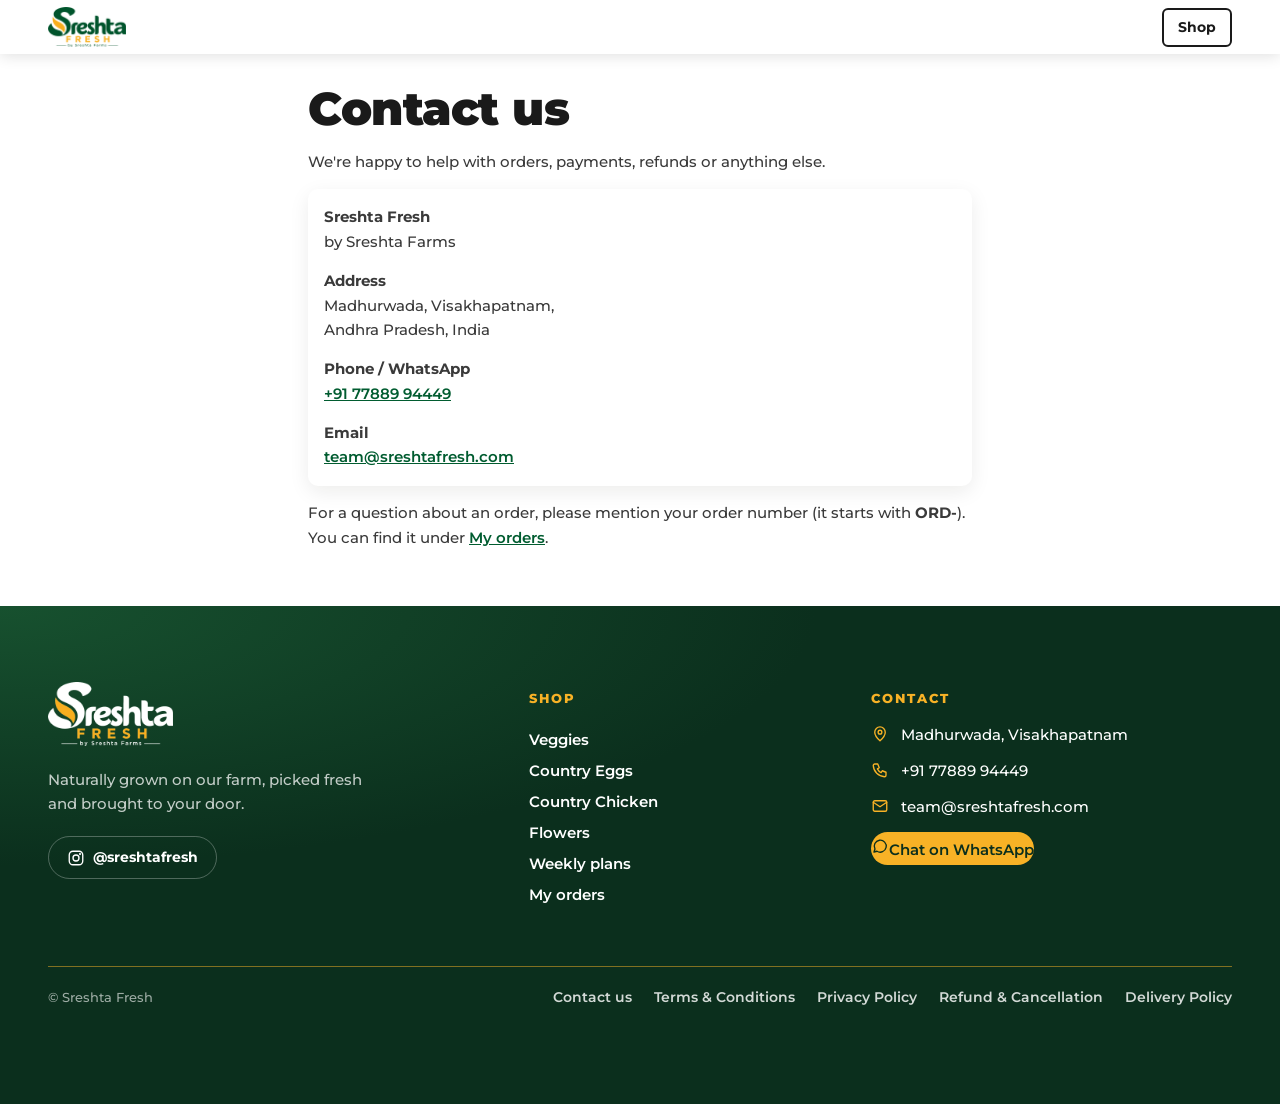
==== commit 39754914: "New brand footer on every page Deep green footer with the light logo, an editable tagline and Instag" ====
--- a/contact.html
+++ b/contact.html
@@ -20,15 +20,42 @@
     <p>We're happy to help with orders, payments, refunds or anything else.</p>
     <div class="card contact-card">
       <p><b>Sreshta Fresh</b><br>by Sreshta Farms</p>
-      <p><b>Address</b><br>Madhurwada, Visakhapatnam,<br>Andhra Pradesh, India</p>
-      <p><b>Phone / WhatsApp</b><br><a href="tel:+917788994449">+91 77889 94449</a></p>
-      <p><b>Email</b><br><a href="mailto:team@sreshtafresh.com">team@sreshtafresh.com</a></p>
+      <p><b>Address</b><br><span data-contact="address">Madhurwada, Visakhapatnam</span>,<br>Andhra Pradesh, India</p>
+      <p><b>Phone / WhatsApp</b><br><a data-tel data-contact="phone" href="tel:+917788994449">+91 77889 94449</a></p>
+      <p><b>Email</b><br><a data-mail data-contact="email" href="mailto:team@sreshtafresh.com">team@sreshtafresh.com</a></p>
     </div>
     <p>For a question about an order, please mention your order number (it starts with <b>ORD-</b>). You can find it under <a href="./#orders">My orders</a>.</p>
   </main>
   <footer class="site-foot">
-    <nav><a href="contact.html">Contact us</a><a href="terms.html">Terms &amp; Conditions</a><a href="privacy.html">Privacy Policy</a><a href="refund.html">Refund &amp; Cancellation</a><a href="shipping.html">Delivery Policy</a></nav>
-    <p>© Sreshta Fresh · Madhurwada, Visakhapatnam</p>
+    <div class="sf-grid">
+      <div class="sf-brand">
+        <a href="./" class="sf-logo" aria-label="Sreshta Fresh home"><img src="logo-light.png" alt="Sreshta Fresh by Sreshta Farms" loading="lazy"></a>
+        <p data-contact="footer.tagline">Naturally grown on our farm, picked fresh and brought to your door.</p>
+        <a class="sf-pill" href="https://www.instagram.com/sreshtafresh/" target="_blank" rel="noopener"><svg viewBox="0 0 24 24" aria-hidden="true"><rect x="3" y="3" width="18" height="18" rx="5"/><circle cx="12" cy="12" r="4"/><circle cx="17.3" cy="6.7" r=".6"/></svg>@sreshtafresh</a>
+      </div>
+      <div class="sf-col">
+        <h4>Shop</h4>
+        <a href="./?cat=Veggies">Veggies</a>
+        <a href="./?cat=Eggs">Country Eggs</a>
+        <a href="./?cat=Country%20Chicken">Country Chicken</a>
+        <a href="./?cat=Flowers">Flowers</a>
+        <a href="./#subscribe">Weekly plans</a>
+        <a href="./#orders">My orders</a>
+      </div>
+      <div class="sf-col sf-contact">
+        <h4>Contact</h4>
+        <p><svg viewBox="0 0 24 24" aria-hidden="true"><path d="M12 21s-7-6.2-7-11.5a7 7 0 0 1 14 0C19 14.8 12 21 12 21z"/><circle cx="12" cy="9.5" r="2.5"/></svg><span data-contact="address">Madhurwada, Visakhapatnam</span></p>
+        <p><svg viewBox="0 0 24 24" aria-hidden="true"><path d="M5 4h4l2 5-2.5 1.5a11 11 0 0 0 5 5L15 13l5 2v4a2 2 0 0 1-2 2A16 16 0 0 1 3 6a2 2 0 0 1 2-2z"/></svg><a data-tel data-contact="phone" href="tel:+917788994449">+91 77889 94449</a></p>
+        <p><svg viewBox="0 0 24 24" aria-hidden="true"><rect x="3" y="5" width="18" height="14" rx="2"/><path d="m3 7 9 6 9-6"/></svg><a data-mail data-contact="email" href="mailto:team@sreshtafresh.com">team@sreshtafresh.com</a></p>
+        <a class="sf-pill gold" data-wa href="https://wa.me/917788994449" target="_blank" rel="noopener"><svg viewBox="0 0 24 24" aria-hidden="true"><path d="M4 20l1.3-3.9A8 8 0 1 1 8 19z"/></svg>Chat on WhatsApp</a>
+      </div>
+    </div>
+    <div class="sf-bottom">
+      <p data-contact="footer.text">&copy; Sreshta Fresh</p>
+      <nav><a href="contact.html">Contact us</a><a href="terms.html">Terms &amp; Conditions</a><a href="privacy.html">Privacy Policy</a><a href="refund.html">Refund &amp; Cancellation</a><a href="shipping.html">Delivery Policy</a></nav>
+    </div>
   </footer>
+  <script src="config.js"></script>
+  <script src="contact.js"></script>
 </body>
 </html>
--- a/style.css
+++ b/style.css
@@ -1104,11 +1104,49 @@
 .shop-head { justify-content: flex-start; }
 
 /* ---------- footer + policy pages ---------- */
-.site-foot { border-top: 1px solid var(--line); background: var(--soft); padding: 22px clamp(16px, 4vw, 48px) calc(96px + env(safe-area-inset-bottom)); text-align: center; }
-.site-foot nav { display: flex; flex-wrap: wrap; justify-content: center; gap: 8px 22px; }
-.site-foot a { color: var(--ink); font-weight: 600; font-size: 14px; text-decoration: none; }
-.site-foot a:hover { text-decoration: underline; }
-.site-foot p { color: var(--muted); font-size: 13px; margin: 12px 0 0; }
+/* ---------- footer: deep green, brand + shop + contact columns, gold line, © and policies ---------- */
+.site-foot {
+  position: relative; border-top: 0; text-align: left; color: rgba(255, 255, 255, .78);
+  background: radial-gradient(110% 90% at 0% 0%, #17512f 0%, #0b2f1d 58%) #0b2f1d;
+  padding: clamp(44px, 6vw, 76px) clamp(16px, 4vw, 48px) calc(96px + env(safe-area-inset-bottom));   /* room for the basket bar */
+}
+.sf-grid { max-width: 1200px; margin: 0 auto; display: grid; grid-template-columns: 1.5fr 1fr 1.3fr; gap: 36px clamp(28px, 5vw, 72px); }
+.sf-logo { display: inline-block; }
+.sf-logo img { height: clamp(56px, 5vw, 72px); width: auto; display: block; }
+.sf-brand p { margin: 16px 0 20px; max-width: 32ch; font-size: 15px; line-height: 1.6; color: rgba(255, 255, 255, .75); }
+.site-foot h4 { margin: 8px 0 16px; color: var(--gold); font-size: 12.5px; font-weight: 800; letter-spacing: .16em; text-transform: uppercase; }
+.sf-col > a, .sf-col > button {
+  display: block; width: fit-content; padding: 5px 0; border: 0; background: none; cursor: pointer; text-align: left;
+  color: #fff; font: 600 15px/1.4 Montserrat, system-ui, sans-serif; text-decoration: none; transition: color .2s ease, translate .2s ease;
+}
+.sf-col > a:hover, .sf-col > button:hover { color: var(--gold); translate: 4px 0; }
+.sf-contact p { display: flex; gap: 12px; align-items: flex-start; margin: 0 0 14px; color: #fff; font-size: 15px; line-height: 1.45; }
+.sf-contact p a { color: #fff; text-decoration: none; }
+.sf-contact p a:hover { color: var(--gold); }
+.site-foot svg { flex: none; width: 18px; height: 18px; fill: none; stroke: currentColor; stroke-width: 1.8; stroke-linecap: round; stroke-linejoin: round; }
+.sf-contact p svg { color: var(--gold); margin-top: 1px; }
+.sf-pill {
+  display: inline-flex; align-items: center; gap: 8px; padding: 10px 18px; border-radius: 999px; border: 1px solid rgba(255, 255, 255, .28);
+  color: #fff; font-weight: 700; font-size: 14px; text-decoration: none; transition: background-color .2s ease, color .2s ease, border-color .2s ease;
+}
+.sf-pill:hover { background: #fff; color: #0b2f1d; border-color: #fff; }
+.sf-pill.gold { margin-top: 4px; background: var(--gold); border-color: var(--gold); color: #0b2f1d; }
+.sf-pill.gold:hover { background: #fff; border-color: #fff; }
+.sf-bottom {
+  max-width: 1200px; margin: clamp(36px, 5vw, 56px) auto 0; padding-top: 20px; border-top: 1px solid rgba(248, 178, 38, .5);
+  display: flex; flex-wrap: wrap; align-items: center; justify-content: space-between; gap: 12px 28px;
+}
+.sf-bottom p { margin: 0; font-size: 13px; color: rgba(255, 255, 255, .6); }
+.sf-bottom nav { display: flex; flex-wrap: wrap; gap: 8px 22px; }
+.sf-bottom nav a { color: rgba(255, 255, 255, .82); font-size: 13.5px; font-weight: 600; text-decoration: none; }
+.sf-bottom nav a:hover { color: var(--gold); }
+.editing .site-foot [data-edit] { outline-color: rgba(248, 178, 38, .9); }
+@media (max-width: 800px) {
+  .sf-grid { grid-template-columns: 1fr 1fr; }
+  .sf-brand { grid-column: 1 / -1; }
+  .sf-bottom { flex-direction: column-reverse; align-items: flex-start; }
+}
+@media (max-width: 460px) { .sf-grid { grid-template-columns: 1fr; } }
 main.legal { max-width: 760px; padding-bottom: 40px; }
 .legal h1 { font-size: clamp(30px, 5vw, 46px); font-weight: 900; margin: 6px 0 6px; }
 .legal h2 { font-size: 19px; margin: 26px 0 8px; }
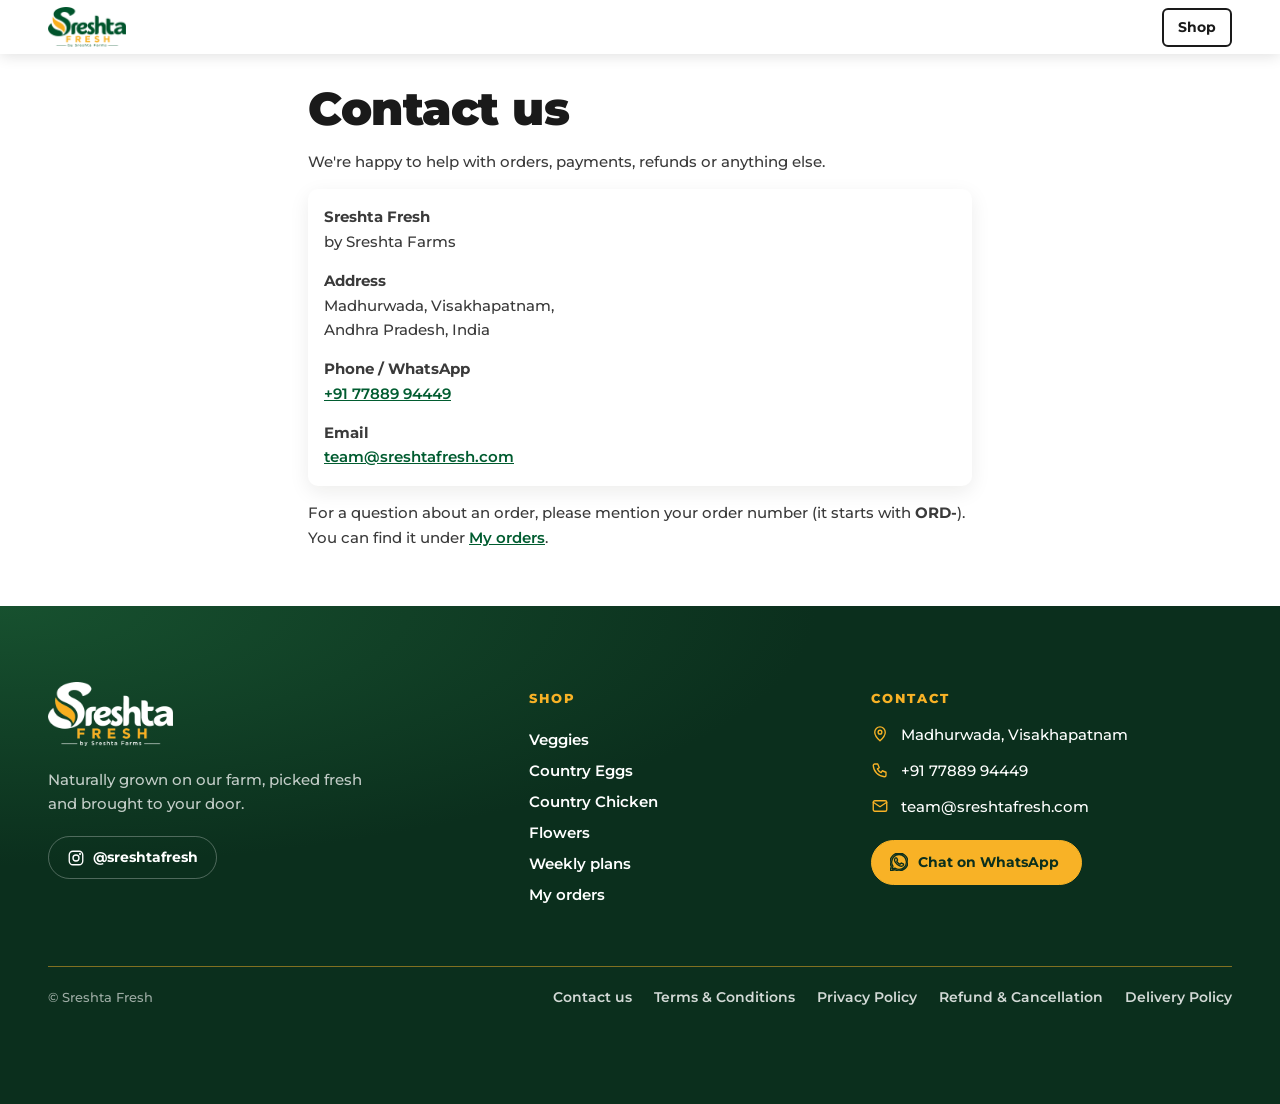
==== commit 01e56fc9: "Footer: real WhatsApp logo and proper padding on the Chat on WhatsApp button The column link style n" ====
--- a/contact.html
+++ b/contact.html
@@ -47,7 +47,7 @@
         <p><svg viewBox="0 0 24 24" aria-hidden="true"><path d="M12 21s-7-6.2-7-11.5a7 7 0 0 1 14 0C19 14.8 12 21 12 21z"/><circle cx="12" cy="9.5" r="2.5"/></svg><span data-contact="address">Madhurwada, Visakhapatnam</span></p>
         <p><svg viewBox="0 0 24 24" aria-hidden="true"><path d="M5 4h4l2 5-2.5 1.5a11 11 0 0 0 5 5L15 13l5 2v4a2 2 0 0 1-2 2A16 16 0 0 1 3 6a2 2 0 0 1 2-2z"/></svg><a data-tel data-contact="phone" href="tel:+917788994449">+91 77889 94449</a></p>
         <p><svg viewBox="0 0 24 24" aria-hidden="true"><rect x="3" y="5" width="18" height="14" rx="2"/><path d="m3 7 9 6 9-6"/></svg><a data-mail data-contact="email" href="mailto:team@sreshtafresh.com">team@sreshtafresh.com</a></p>
-        <a class="sf-pill gold" data-wa href="https://wa.me/917788994449" target="_blank" rel="noopener"><svg viewBox="0 0 24 24" aria-hidden="true"><path d="M4 20l1.3-3.9A8 8 0 1 1 8 19z"/></svg>Chat on WhatsApp</a>
+        <a class="sf-pill gold" data-wa href="https://wa.me/917788994449" target="_blank" rel="noopener"><svg class="sf-wa-ic" viewBox="0 0 24 24" aria-hidden="true"><path d="M17.472 14.382c-.297-.149-1.758-.867-2.03-.967-.273-.099-.471-.148-.67.15-.197.297-.767.966-.94 1.164-.173.199-.347.223-.644.075-.297-.15-1.255-.463-2.39-1.475-.883-.788-1.48-1.761-1.653-2.059-.173-.297-.018-.458.13-.606.134-.133.298-.347.446-.52.149-.174.198-.298.298-.497.099-.198.05-.371-.025-.52-.075-.149-.669-1.612-.916-2.207-.242-.579-.487-.5-.669-.51-.173-.008-.371-.01-.57-.01-.198 0-.52.074-.792.372-.272.297-1.04 1.016-1.04 2.479 0 1.462 1.065 2.875 1.213 3.074.149.198 2.096 3.2 5.077 4.487.709.306 1.262.489 1.694.625.712.227 1.36.195 1.871.118.571-.085 1.758-.719 2.006-1.413.248-.694.248-1.289.173-1.413-.074-.124-.272-.198-.57-.347m-5.421 7.403h-.004a9.87 9.87 0 0 1-5.031-1.378l-.361-.214-3.741.982.998-3.648-.235-.374a9.86 9.86 0 0 1-1.51-5.26c.001-5.45 4.436-9.884 9.888-9.884 2.64 0 5.122 1.03 6.988 2.898a9.825 9.825 0 0 1 2.893 6.994c-.003 5.45-4.437 9.884-9.885 9.884m8.413-18.297A11.815 11.815 0 0 0 12.05 0C5.495 0 .16 5.335.157 11.892c0 2.096.547 4.142 1.588 5.945L.057 24l6.305-1.654a11.882 11.882 0 0 0 5.683 1.448h.005c6.554 0 11.89-5.335 11.893-11.893a11.821 11.821 0 0 0-3.48-8.413Z"/></svg>Chat on WhatsApp</a>
       </div>
     </div>
     <div class="sf-bottom">
--- a/style.css
+++ b/style.css
@@ -1115,11 +1115,11 @@
 .sf-logo img { height: clamp(56px, 5vw, 72px); width: auto; display: block; }
 .sf-brand p { margin: 16px 0 20px; max-width: 32ch; font-size: 15px; line-height: 1.6; color: rgba(255, 255, 255, .75); }
 .site-foot h4 { margin: 8px 0 16px; color: var(--gold); font-size: 12.5px; font-weight: 800; letter-spacing: .16em; text-transform: uppercase; }
-.sf-col > a, .sf-col > button {
+.sf-col > a:not(.sf-pill), .sf-col > button {
   display: block; width: fit-content; padding: 5px 0; border: 0; background: none; cursor: pointer; text-align: left;
   color: #fff; font: 600 15px/1.4 Montserrat, system-ui, sans-serif; text-decoration: none; transition: color .2s ease, translate .2s ease;
 }
-.sf-col > a:hover, .sf-col > button:hover { color: var(--gold); translate: 4px 0; }
+.sf-col > a:not(.sf-pill):hover, .sf-col > button:hover { color: var(--gold); translate: 4px 0; }
 .sf-contact p { display: flex; gap: 12px; align-items: flex-start; margin: 0 0 14px; color: #fff; font-size: 15px; line-height: 1.45; }
 .sf-contact p a { color: #fff; text-decoration: none; }
 .sf-contact p a:hover { color: var(--gold); }
@@ -1130,7 +1130,7 @@
   color: #fff; font-weight: 700; font-size: 14px; text-decoration: none; transition: background-color .2s ease, color .2s ease, border-color .2s ease;
 }
 .sf-pill:hover { background: #fff; color: #0b2f1d; border-color: #fff; }
-.sf-pill.gold { margin-top: 4px; background: var(--gold); border-color: var(--gold); color: #0b2f1d; }
+.sf-pill.gold { margin-top: 8px; padding: 11px 22px 11px 18px; gap: 10px; background: var(--gold); border-color: var(--gold); color: #0b2f1d; }
 .sf-pill.gold:hover { background: #fff; border-color: #fff; }
 .sf-bottom {
   max-width: 1200px; margin: clamp(36px, 5vw, 56px) auto 0; padding-top: 20px; border-top: 1px solid rgba(248, 178, 38, .5);
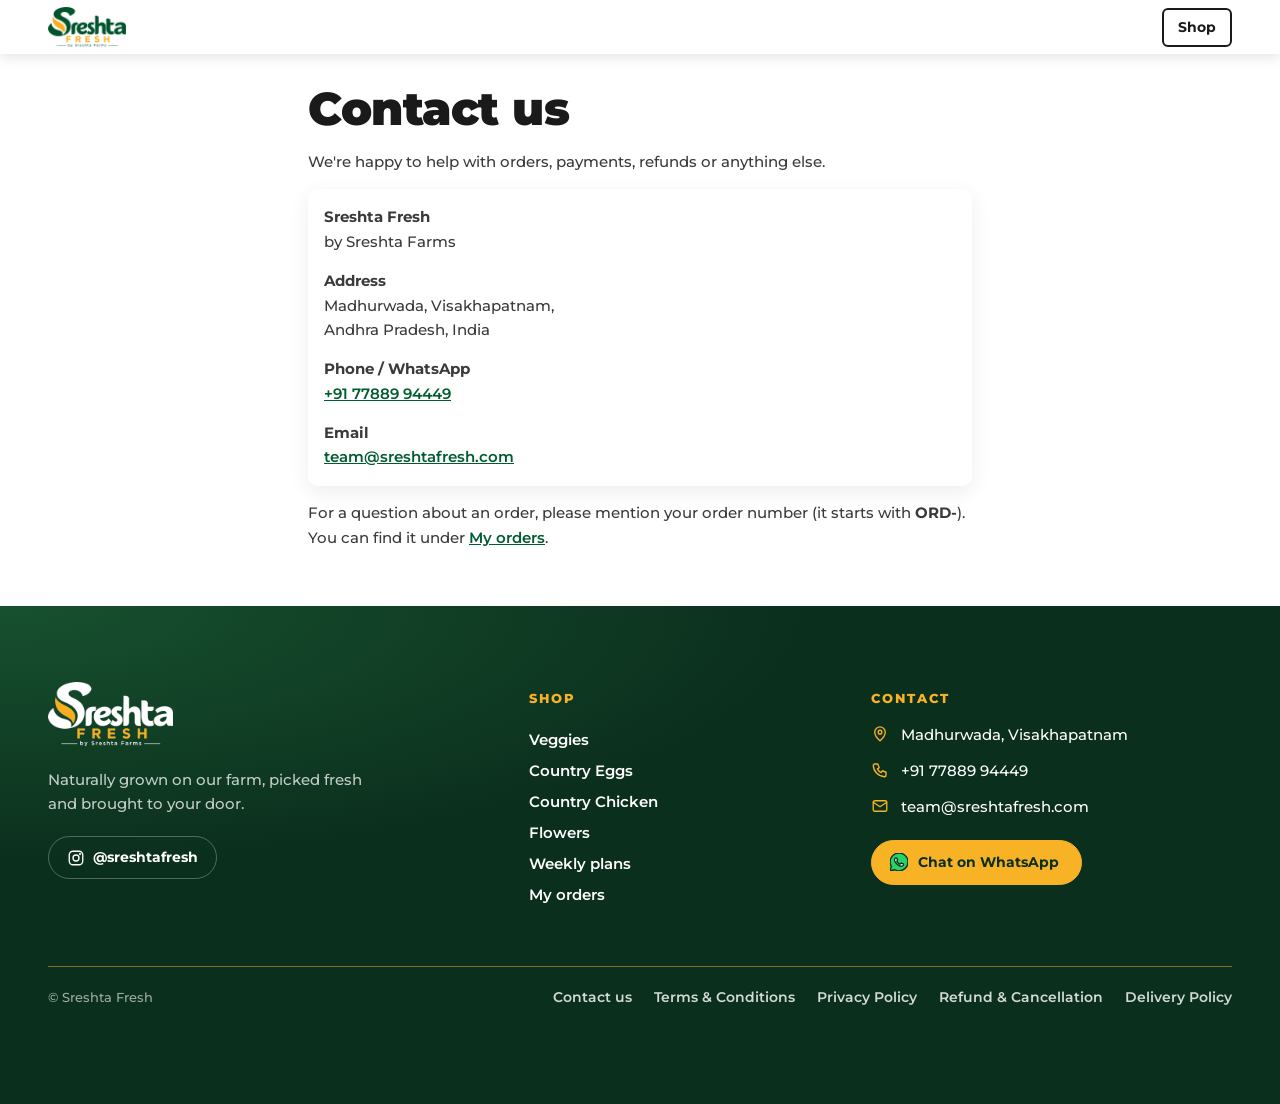
==== commit cdc5575e: "Footer: coloured WhatsApp logo (green bubble, white phone) Co-Authored-By: Claude Opus 5.5 <noreply@" ====
--- a/contact.html
+++ b/contact.html
@@ -47,7 +47,7 @@
         <p><svg viewBox="0 0 24 24" aria-hidden="true"><path d="M12 21s-7-6.2-7-11.5a7 7 0 0 1 14 0C19 14.8 12 21 12 21z"/><circle cx="12" cy="9.5" r="2.5"/></svg><span data-contact="address">Madhurwada, Visakhapatnam</span></p>
         <p><svg viewBox="0 0 24 24" aria-hidden="true"><path d="M5 4h4l2 5-2.5 1.5a11 11 0 0 0 5 5L15 13l5 2v4a2 2 0 0 1-2 2A16 16 0 0 1 3 6a2 2 0 0 1 2-2z"/></svg><a data-tel data-contact="phone" href="tel:+917788994449">+91 77889 94449</a></p>
         <p><svg viewBox="0 0 24 24" aria-hidden="true"><rect x="3" y="5" width="18" height="14" rx="2"/><path d="m3 7 9 6 9-6"/></svg><a data-mail data-contact="email" href="mailto:team@sreshtafresh.com">team@sreshtafresh.com</a></p>
-        <a class="sf-pill gold" data-wa href="https://wa.me/917788994449" target="_blank" rel="noopener"><svg class="sf-wa-ic" viewBox="0 0 24 24" aria-hidden="true"><path d="M17.472 14.382c-.297-.149-1.758-.867-2.03-.967-.273-.099-.471-.148-.67.15-.197.297-.767.966-.94 1.164-.173.199-.347.223-.644.075-.297-.15-1.255-.463-2.39-1.475-.883-.788-1.48-1.761-1.653-2.059-.173-.297-.018-.458.13-.606.134-.133.298-.347.446-.52.149-.174.198-.298.298-.497.099-.198.05-.371-.025-.52-.075-.149-.669-1.612-.916-2.207-.242-.579-.487-.5-.669-.51-.173-.008-.371-.01-.57-.01-.198 0-.52.074-.792.372-.272.297-1.04 1.016-1.04 2.479 0 1.462 1.065 2.875 1.213 3.074.149.198 2.096 3.2 5.077 4.487.709.306 1.262.489 1.694.625.712.227 1.36.195 1.871.118.571-.085 1.758-.719 2.006-1.413.248-.694.248-1.289.173-1.413-.074-.124-.272-.198-.57-.347m-5.421 7.403h-.004a9.87 9.87 0 0 1-5.031-1.378l-.361-.214-3.741.982.998-3.648-.235-.374a9.86 9.86 0 0 1-1.51-5.26c.001-5.45 4.436-9.884 9.888-9.884 2.64 0 5.122 1.03 6.988 2.898a9.825 9.825 0 0 1 2.893 6.994c-.003 5.45-4.437 9.884-9.885 9.884m8.413-18.297A11.815 11.815 0 0 0 12.05 0C5.495 0 .16 5.335.157 11.892c0 2.096.547 4.142 1.588 5.945L.057 24l6.305-1.654a11.882 11.882 0 0 0 5.683 1.448h.005c6.554 0 11.89-5.335 11.893-11.893a11.821 11.821 0 0 0-3.48-8.413Z"/></svg>Chat on WhatsApp</a>
+        <a class="sf-pill gold" data-wa href="https://wa.me/917788994449" target="_blank" rel="noopener"><svg class="sf-wa-ic" viewBox="0 0 24 24" aria-hidden="true"><path fill="#25D366" d="M.057 24l1.688-6.163A11.867 11.867 0 0 1 .157 11.892C.16 5.335 5.495 0 12.05 0a11.82 11.82 0 0 1 8.413 3.488 11.824 11.824 0 0 1 3.48 8.414c-.003 6.557-5.338 11.892-11.893 11.892a11.9 11.9 0 0 1-5.688-1.448L.057 24z"/><path fill="#fff" d="M17.472 14.382c-.297-.149-1.758-.867-2.03-.967-.273-.099-.471-.148-.67.15-.197.297-.767.966-.94 1.164-.173.199-.347.223-.644.075-.297-.15-1.255-.463-2.39-1.475-.883-.788-1.48-1.761-1.653-2.059-.173-.297-.018-.458.13-.606.134-.133.298-.347.446-.52.149-.174.198-.298.298-.497.099-.198.05-.371-.025-.52-.075-.149-.669-1.612-.916-2.207-.242-.579-.487-.5-.669-.51-.173-.008-.371-.01-.57-.01-.198 0-.52.074-.792.372-.272.297-1.04 1.016-1.04 2.479 0 1.462 1.065 2.875 1.213 3.074.149.198 2.096 3.2 5.077 4.487.709.306 1.262.489 1.694.625.712.227 1.36.195 1.871.118.571-.085 1.758-.719 2.006-1.413.248-.694.248-1.289.173-1.413-.074-.124-.272-.198-.57-.347z"/></svg>Chat on WhatsApp</a>
       </div>
     </div>
     <div class="sf-bottom">
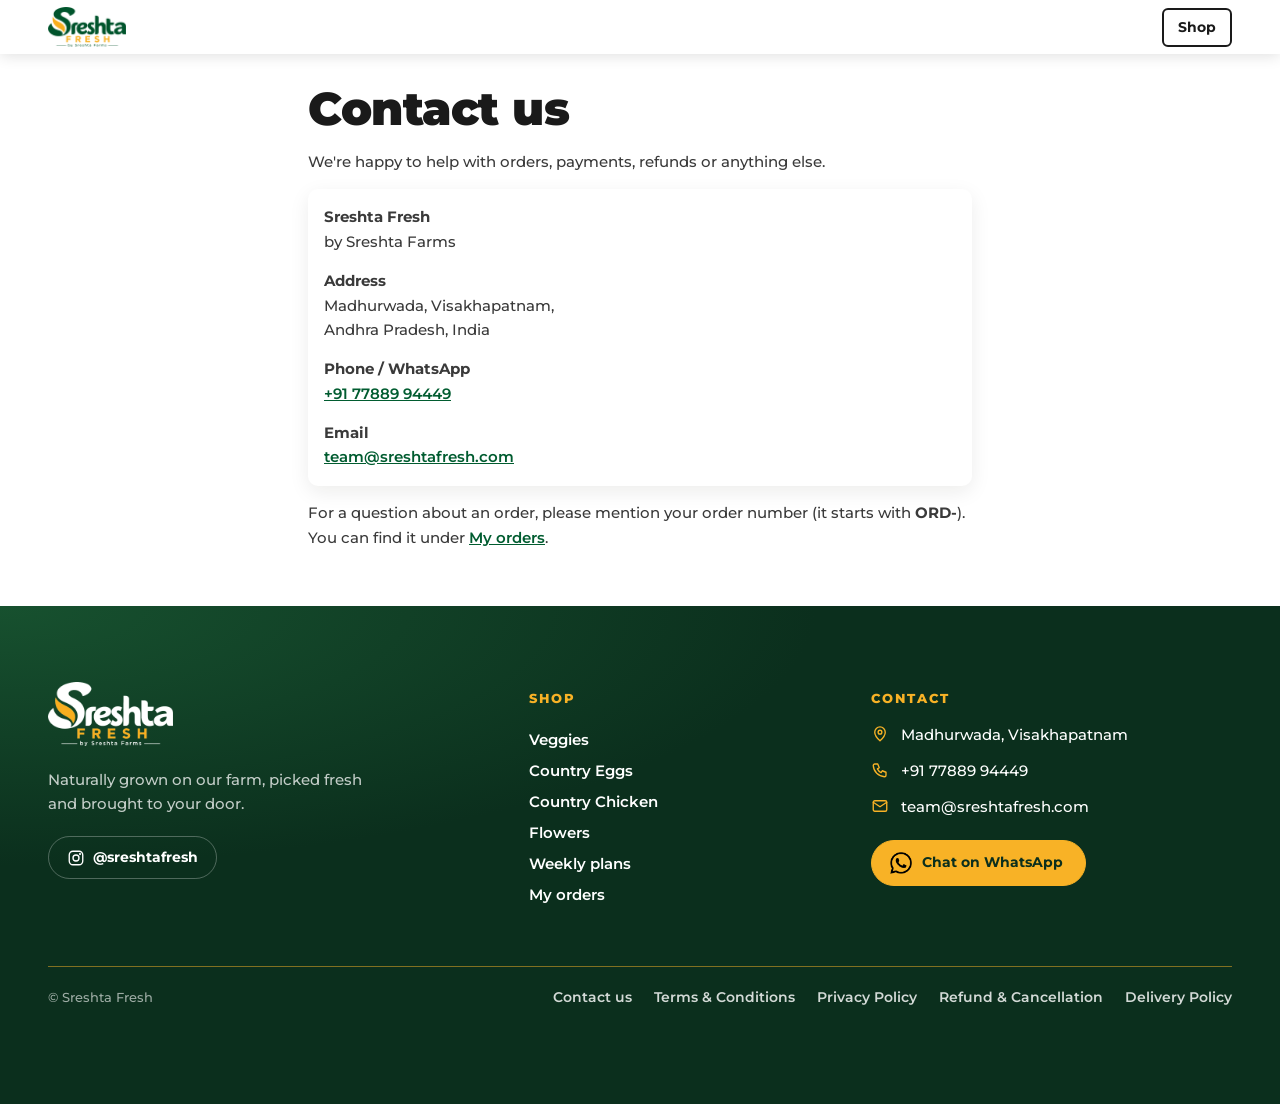
==== commit 90f65792: "Footer: use the supplied WhatsApp logo on the Chat on WhatsApp button images/whatsapp.png (white, tr" ====
--- a/contact.html
+++ b/contact.html
@@ -47,7 +47,7 @@
         <p><svg viewBox="0 0 24 24" aria-hidden="true"><path d="M12 21s-7-6.2-7-11.5a7 7 0 0 1 14 0C19 14.8 12 21 12 21z"/><circle cx="12" cy="9.5" r="2.5"/></svg><span data-contact="address">Madhurwada, Visakhapatnam</span></p>
         <p><svg viewBox="0 0 24 24" aria-hidden="true"><path d="M5 4h4l2 5-2.5 1.5a11 11 0 0 0 5 5L15 13l5 2v4a2 2 0 0 1-2 2A16 16 0 0 1 3 6a2 2 0 0 1 2-2z"/></svg><a data-tel data-contact="phone" href="tel:+917788994449">+91 77889 94449</a></p>
         <p><svg viewBox="0 0 24 24" aria-hidden="true"><rect x="3" y="5" width="18" height="14" rx="2"/><path d="m3 7 9 6 9-6"/></svg><a data-mail data-contact="email" href="mailto:team@sreshtafresh.com">team@sreshtafresh.com</a></p>
-        <a class="sf-pill gold" data-wa href="https://wa.me/917788994449" target="_blank" rel="noopener"><svg class="sf-wa-ic" viewBox="0 0 24 24" aria-hidden="true"><path fill="#25D366" d="M.057 24l1.688-6.163A11.867 11.867 0 0 1 .157 11.892C.16 5.335 5.495 0 12.05 0a11.82 11.82 0 0 1 8.413 3.488 11.824 11.824 0 0 1 3.48 8.414c-.003 6.557-5.338 11.892-11.893 11.892a11.9 11.9 0 0 1-5.688-1.448L.057 24z"/><path fill="#fff" d="M17.472 14.382c-.297-.149-1.758-.867-2.03-.967-.273-.099-.471-.148-.67.15-.197.297-.767.966-.94 1.164-.173.199-.347.223-.644.075-.297-.15-1.255-.463-2.39-1.475-.883-.788-1.48-1.761-1.653-2.059-.173-.297-.018-.458.13-.606.134-.133.298-.347.446-.52.149-.174.198-.298.298-.497.099-.198.05-.371-.025-.52-.075-.149-.669-1.612-.916-2.207-.242-.579-.487-.5-.669-.51-.173-.008-.371-.01-.57-.01-.198 0-.52.074-.792.372-.272.297-1.04 1.016-1.04 2.479 0 1.462 1.065 2.875 1.213 3.074.149.198 2.096 3.2 5.077 4.487.709.306 1.262.489 1.694.625.712.227 1.36.195 1.871.118.571-.085 1.758-.719 2.006-1.413.248-.694.248-1.289.173-1.413-.074-.124-.272-.198-.57-.347z"/></svg>Chat on WhatsApp</a>
+        <a class="sf-pill gold" data-wa href="https://wa.me/917788994449" target="_blank" rel="noopener"><img class="sf-wa-ic" src="images/whatsapp.png" alt="" width="22" height="22">Chat on WhatsApp</a>
       </div>
     </div>
     <div class="sf-bottom">
--- a/style.css
+++ b/style.css
@@ -1132,6 +1132,7 @@
 .sf-pill:hover { background: #fff; color: #0b2f1d; border-color: #fff; }
 .sf-pill.gold { margin-top: 8px; padding: 11px 22px 11px 18px; gap: 10px; background: var(--gold); border-color: var(--gold); color: #0b2f1d; }
 .sf-pill.gold:hover { background: #fff; border-color: #fff; }
+.site-foot .sf-wa-ic { width: 22px; height: 22px; flex: none; filter: brightness(0); }   /* the white WhatsApp logo shown dark, like the button text */
 .sf-bottom {
   max-width: 1200px; margin: clamp(36px, 5vw, 56px) auto 0; padding-top: 20px; border-top: 1px solid rgba(248, 178, 38, .5);
   display: flex; flex-wrap: wrap; align-items: center; justify-content: space-between; gap: 12px 28px;
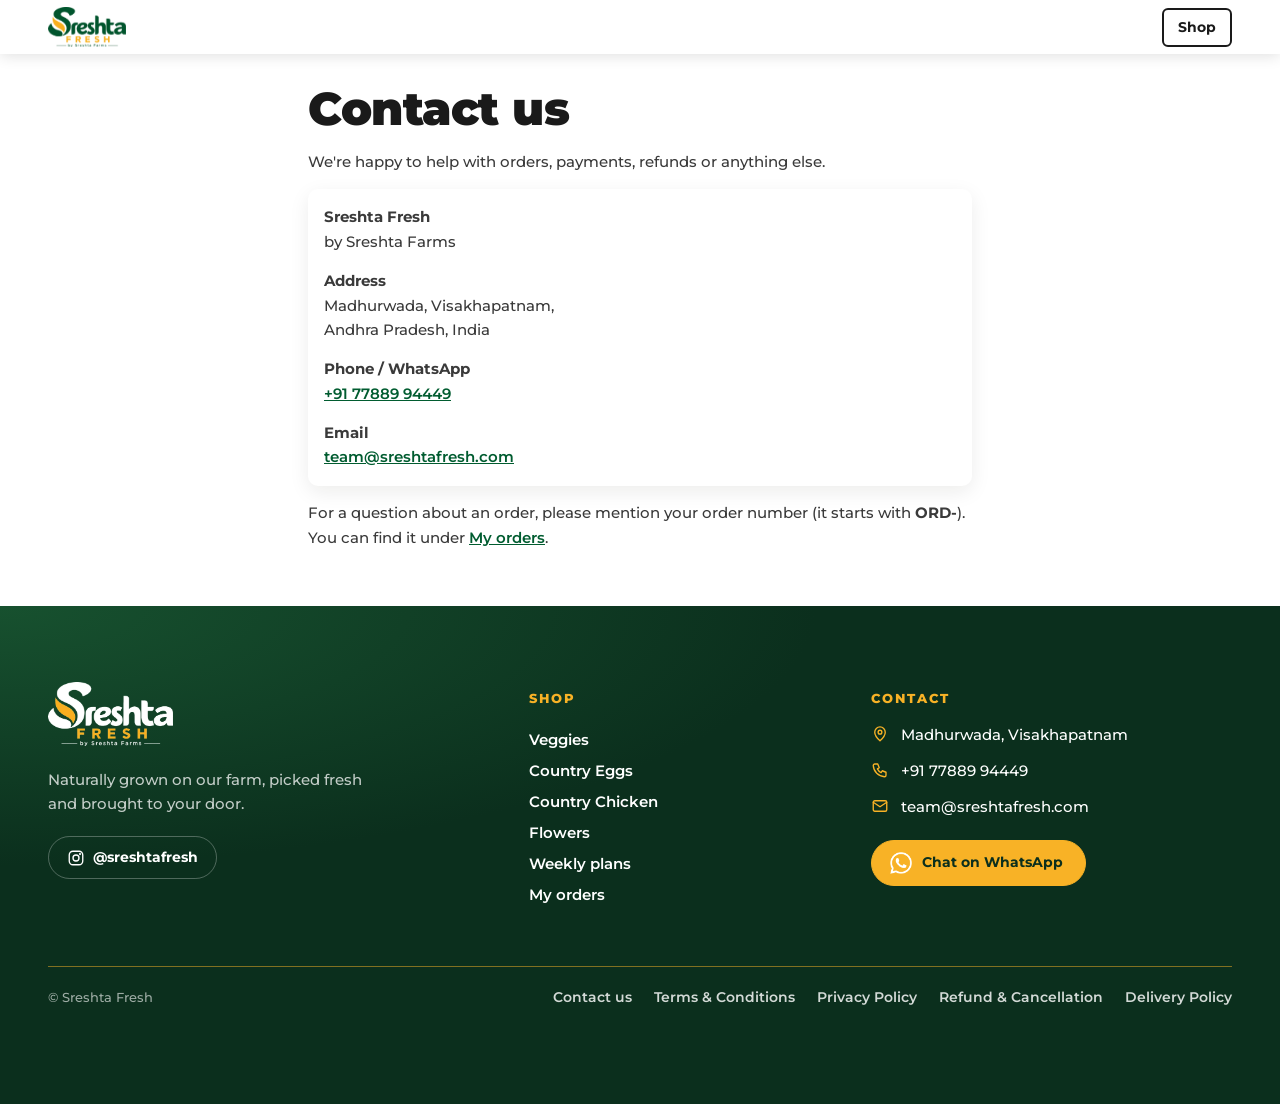
==== commit 9b6acf3c: "Faster first screen: remembered shop data, lighter pictures - Show the shop data saved on the last v" ====
--- a/contact.html
+++ b/contact.html
@@ -12,7 +12,7 @@
 </head>
 <body>
   <header class="top">
-    <a href="./" class="brand"><img src="logo.png" alt="Sreshta Fresh by Sreshta Farms"></a>
+    <a href="./" class="brand"><img src="logo.webp" alt="Sreshta Fresh by Sreshta Farms"></a>
     <a href="./" class="pill-btn">Shop</a>
   </header>
   <main class="legal">
@@ -29,7 +29,7 @@
   <footer class="site-foot">
     <div class="sf-grid">
       <div class="sf-brand">
-        <a href="./" class="sf-logo" aria-label="Sreshta Fresh home"><img src="logo-light.png" alt="Sreshta Fresh by Sreshta Farms" loading="lazy"></a>
+        <a href="./" class="sf-logo" aria-label="Sreshta Fresh home"><img src="logo-light.webp" alt="Sreshta Fresh by Sreshta Farms" loading="lazy"></a>
         <p data-contact="footer.tagline">Naturally grown on our farm, picked fresh and brought to your door.</p>
         <a class="sf-pill" href="https://www.instagram.com/sreshtafresh/" target="_blank" rel="noopener"><svg viewBox="0 0 24 24" aria-hidden="true"><rect x="3" y="3" width="18" height="18" rx="5"/><circle cx="12" cy="12" r="4"/><circle cx="17.3" cy="6.7" r=".6"/></svg>@sreshtafresh</a>
       </div>
--- a/style.css
+++ b/style.css
@@ -144,7 +144,7 @@
   background:
     linear-gradient(rgba(11, 47, 29, 0) 72%, #0b2f1d 100%),   /* photo fades into the green behind the offer strip */
     linear-gradient(90deg, rgba(7, 30, 18, .93) 0%, rgba(7, 30, 18, .8) 38%, rgba(7, 30, 18, .5) 70%, rgba(7, 30, 18, .4) 100%),
-    var(--hero-img, url("images/2a7ea348-bc83-4c41-a1dd-9047a102624c.jpg")) center / cover no-repeat;
+    var(--hero-img, url("images/hero-fields.webp")) center / cover no-repeat;
 }
 /* thin white frame around the landing photo, just below the header */
 /* padding-bottom keeps the content clear of the frame's bottom line, even when the text makes the landing taller */
@@ -614,7 +614,7 @@
   #landing > .band.hero {   /* phones: even tint so the text stays readable over the whole photo */
     background: linear-gradient(rgba(11, 47, 29, 0) 80%, #0b2f1d 100%),
       linear-gradient(rgba(7, 30, 18, .86), rgba(7, 30, 18, .78)),
-      var(--hero-img, url("images/2a7ea348-bc83-4c41-a1dd-9047a102624c.jpg")) center / cover no-repeat;
+      var(--hero-img, url("images/hero-fields.webp")) center / cover no-repeat;
   }
   .hero-grid { gap: 10px; }
 }
@@ -1132,7 +1132,7 @@
 .sf-pill:hover { background: #fff; color: #0b2f1d; border-color: #fff; }
 .sf-pill.gold { margin-top: 8px; padding: 11px 22px 11px 18px; gap: 10px; background: var(--gold); border-color: var(--gold); color: #0b2f1d; }
 .sf-pill.gold:hover { background: #fff; border-color: #fff; }
-.site-foot .sf-wa-ic { width: 22px; height: 22px; flex: none; filter: brightness(0); }   /* the white WhatsApp logo shown dark, like the button text */
+.site-foot .sf-wa-ic { width: 22px; height: 22px; flex: none; }   /* the WhatsApp logo, plain white as supplied */
 .sf-bottom {
   max-width: 1200px; margin: clamp(36px, 5vw, 56px) auto 0; padding-top: 20px; border-top: 1px solid rgba(248, 178, 38, .5);
   display: flex; flex-wrap: wrap; align-items: center; justify-content: space-between; gap: 12px 28px;
@@ -1188,4 +1188,21 @@
   .bento .bt[data-tile="veggies"].has-cut h3 { margin-left: -14px; }
   .bt-c .bt-go, .bt-d .bt-go { padding: 9px 16px; font-size: 13.5px; }
   .bt-a .bt-go { padding: 10px 18px; font-size: 14px; }
-}+}
+
+/* ---------- notice strip at the very top (index.html #siteNote): the header moves down below it ---------- */
+.site-note {
+  position: fixed; top: 0; left: 0; right: 0; z-index: 30; display: flex; align-items: center; justify-content: center;
+  padding: 9px 48px 9px 16px; background: var(--gold); color: #0b2f1d; text-align: center;
+  font: 700 14px/1.4 Montserrat, system-ui, sans-serif; box-shadow: 0 2px 12px rgba(0, 0, 0, .18);
+}
+.site-note p { margin: 0; }
+.site-note a { color: #0b2f1d; font-weight: 900; white-space: nowrap; text-decoration: underline; text-underline-offset: 3px; }
+.sn-x {
+  position: absolute; right: 10px; top: 50%; translate: 0 -50%; width: 30px; height: 30px; border: 0; border-radius: 50%;
+  background: rgba(11, 47, 29, .12); color: #0b2f1d; font-size: 18px; line-height: 1; cursor: pointer;
+}
+.sn-x:hover { background: rgba(11, 47, 29, .22); }
+body.has-note { padding-top: var(--note-h, 0px); }
+body.has-note .top { top: var(--note-h, 0px); }
+@media (max-width: 600px) { .site-note { font-size: 13px; padding: 8px 44px 8px 12px; } }
